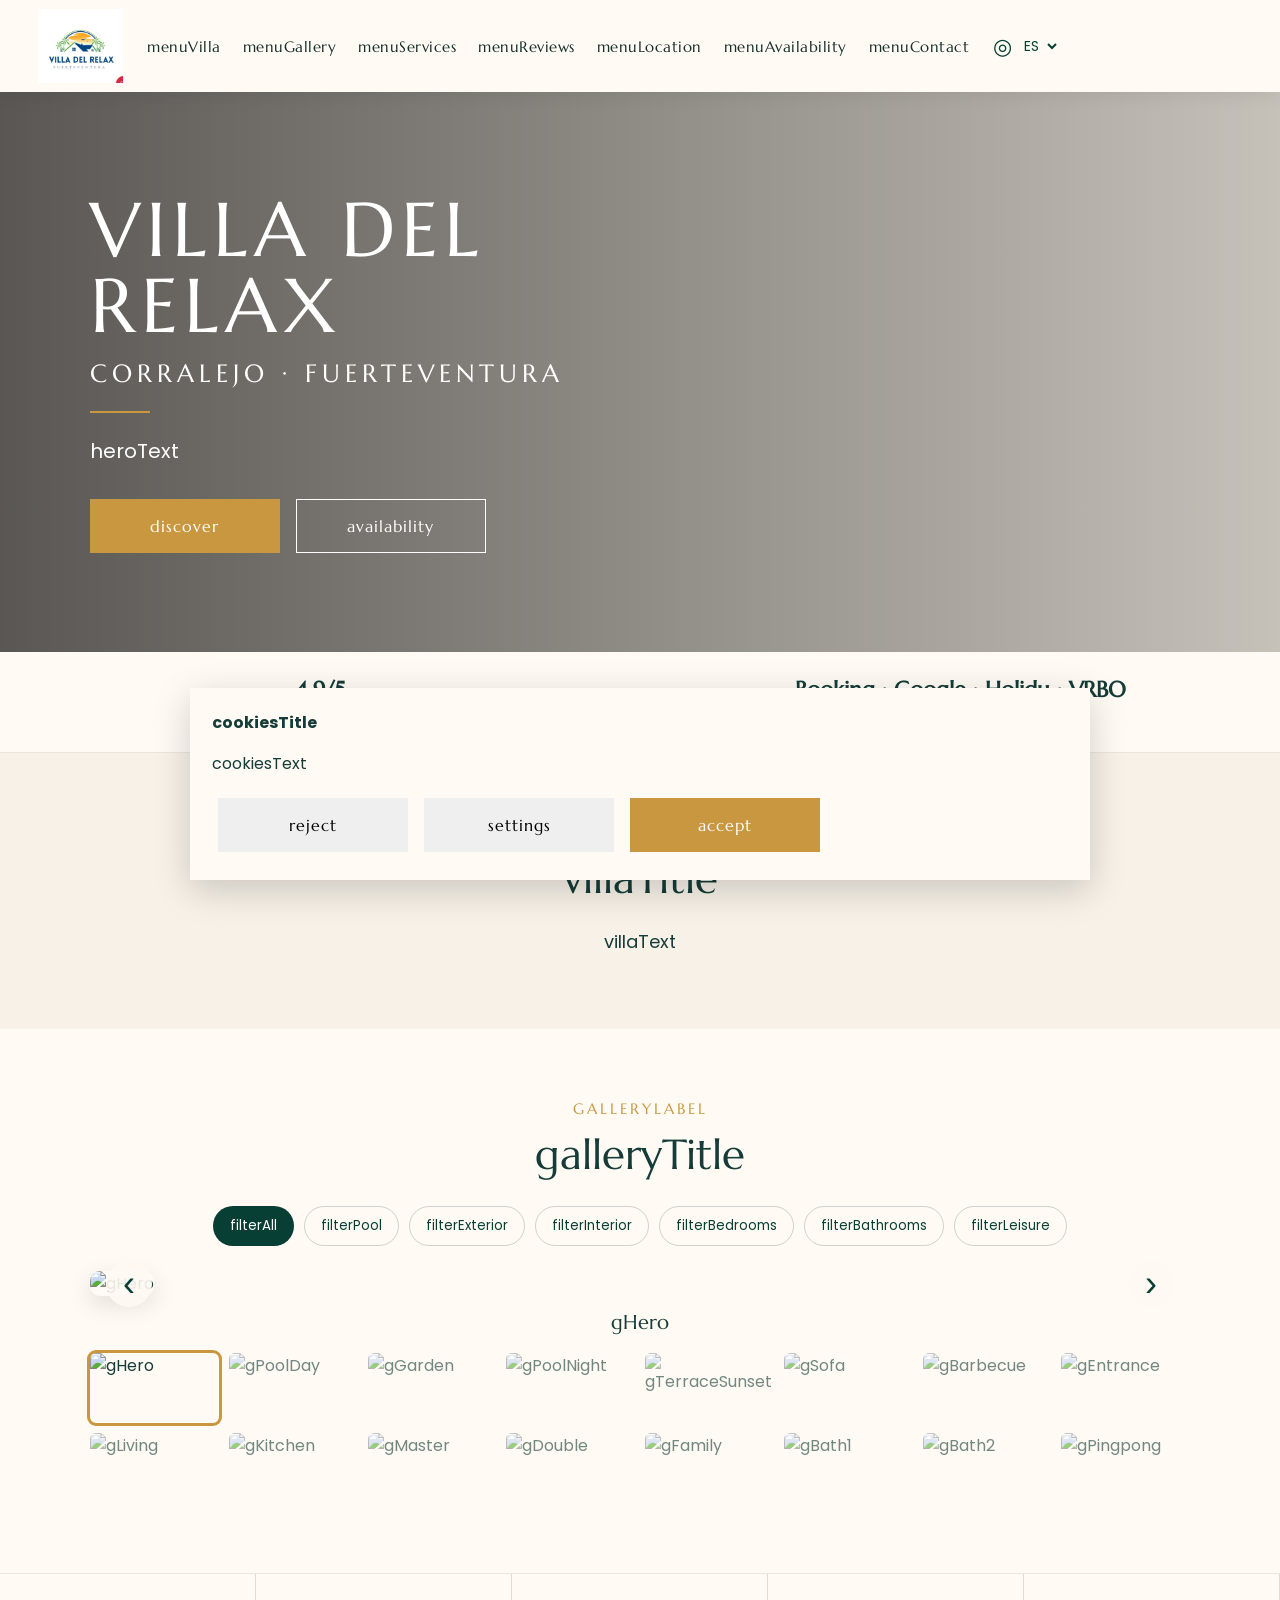
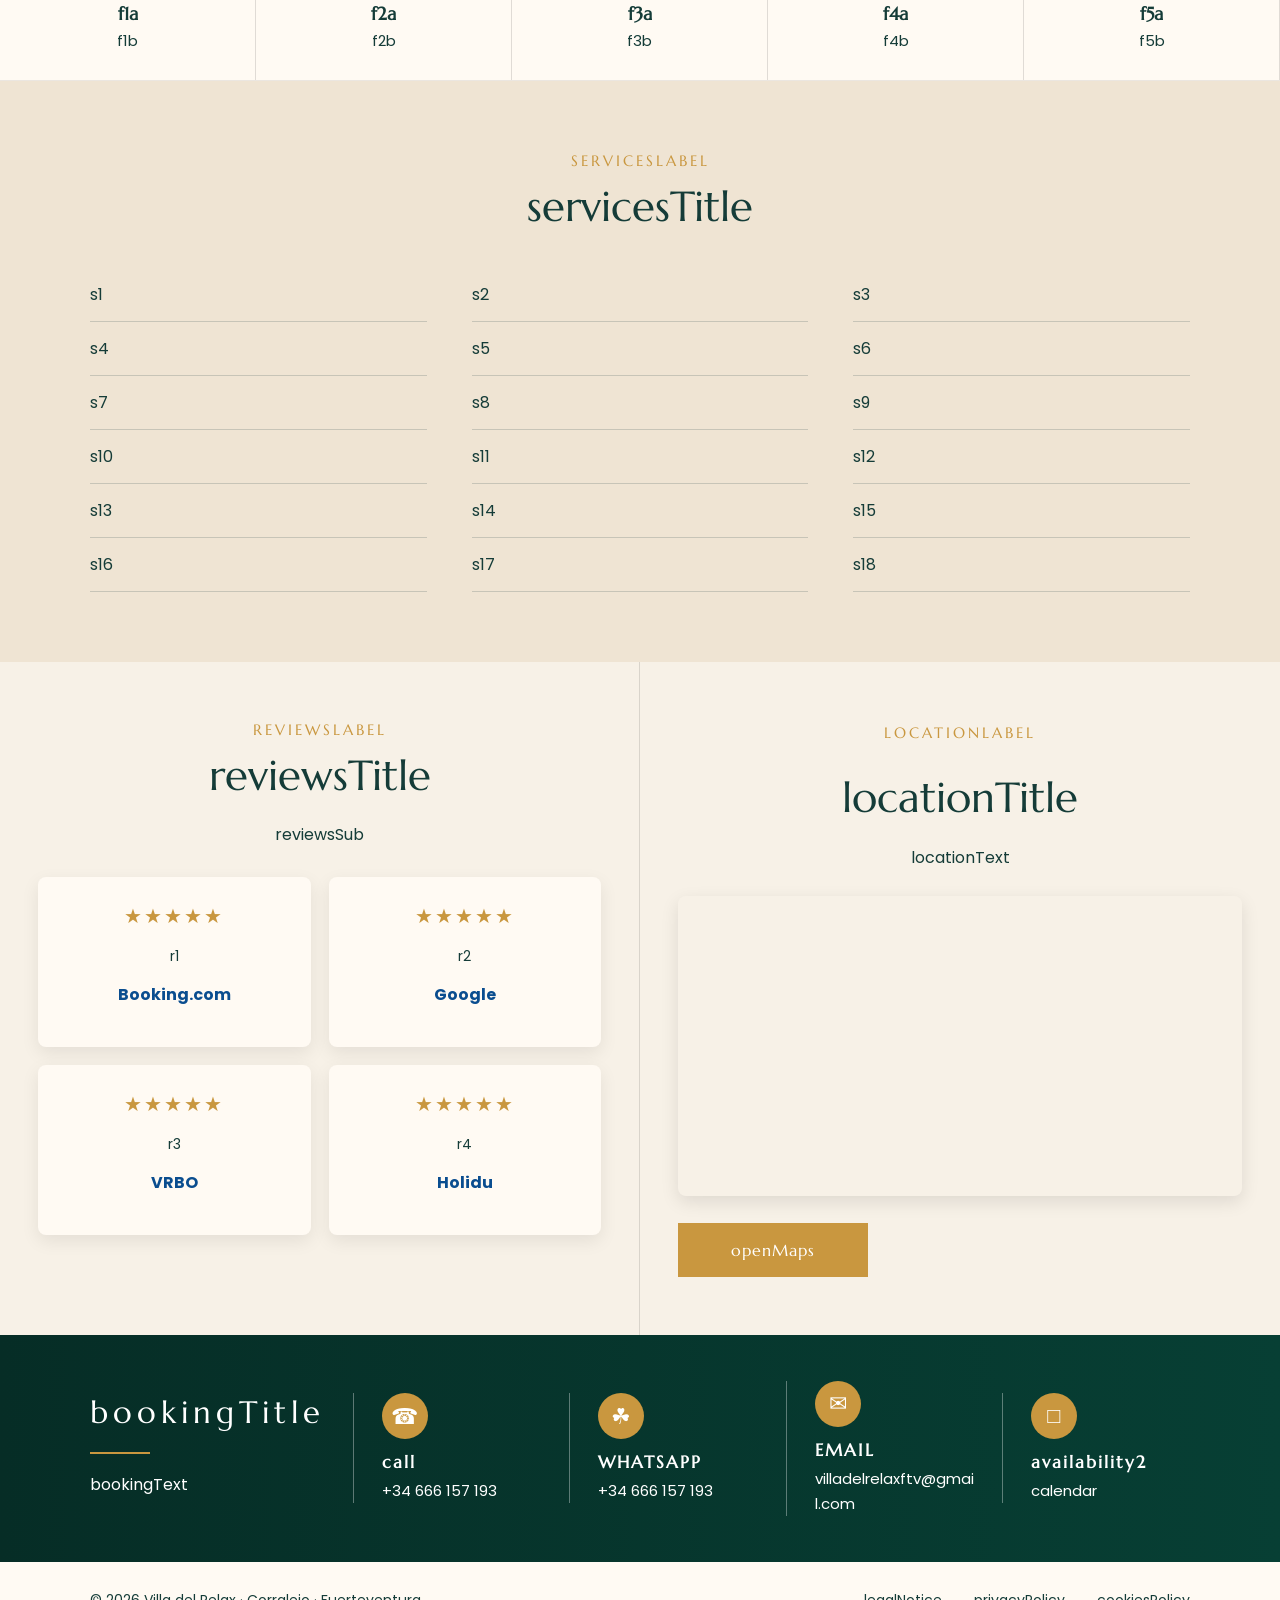
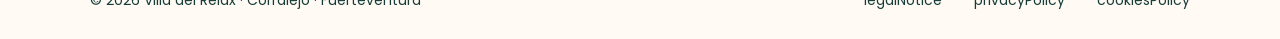
==== index.html @ 4c036d60 "Update index.html" ====
<!DOCTYPE html>
<html lang="es">
<head>
  <meta charset="UTF-8" />
  <meta name="viewport" content="width=device-width, initial-scale=1.0" />
  <title>Villa del Relax | Corralejo, Fuerteventura</title>
  <meta name="description" content="Villa privada con piscina climatizada en Corralejo, Fuerteventura. Hasta 10 personas, jardín privado, barbacoa y ubicación tranquila cerca de las Dunas." />

  <link rel="preconnect" href="https://fonts.googleapis.com">
  <link rel="preconnect" href="https://fonts.gstatic.com" crossorigin>
  <link href="https://fonts.googleapis.com/css2?family=Marcellus&family=Poppins:wght@300;400;500;600&display=swap" rel="stylesheet">

  <link rel="icon" href="logo.png">
  <link rel="stylesheet" href="style.css">
</head>

<body>

<header class="header" id="header">
  <div class="logo-box">
    <img src="logo.png" alt="Villa del Relax" class="logo">
  </div>

  <button class="mobile-toggle" type="button" onclick="toggleMobileMenu()" aria-label="Abrir menú">☰</button>

  <nav class="nav" id="mainNav">
<a href="#villa" data-i18n="menuVilla">La Villa</a>
<a href="#galeria" data-i18n="menuGallery">Galería</a>
<a href="#servicios" data-i18n="menuServices">Servicios</a>
<a href="#resenas" data-i18n="menuReviews">Reseñas</a>
<a href="#ubicacion" data-i18n="menuLocation">Ubicación</a>
<a href="#disponibilidad" data-i18n="menuAvailability">Disponibilidad</a>
<a href="#contacto" data-i18n="menuContact">Contacto</a>
  </nav>

  <div class="language-box">
    <span class="globe" aria-hidden="true">◎</span>
    <select id="languageSelect" onchange="changeLanguage(this.value)" aria-label="Seleccionar idioma">
      <option value="es">ES</option>
      <option value="ca">CA</option>
      <option value="en">EN</option>
      <option value="de">DE</option>
      <option value="fr">FR</option>
      <option value="it">IT</option>
    </select>
  </div>
</header>

<main>
  <section class="hero">
    <div class="hero-content">
      <h1>VILLA DEL RELAX</h1>
      <h2>CORRALEJO · FUERTEVENTURA</h2>
      <div class="gold-line"></div>
      <p data-i18n="heroText">Tu refugio de calma en Fuerteventura.</p>
      <a href="#villa" class="btn btn-gold" data-i18n="discover">DESCUBRIR LA VILLA</a>
      <button class="btn btn-outline" onclick="openAvailability()" data-i18n="availability">DISPONIBILIDAD</button>
    </div>
  </section>

  <section class="trust-strip">
    <div><strong>4.9/5</strong><span data-i18n="trustRating">Valoración media de huéspedes</span></div>
    <div><strong>Booking · Google · Holidu · VRBO</strong><span data-i18n="trustPlatforms">Reseñas verificadas</span></div>
  </section>

  <section id="villa" class="section intro-section">
    <p class="section-label" data-i18n="villaLabel">La Villa</p>
    <h3 data-i18n="villaTitle">Un espacio para desconectar</h3>
    <p class="intro-text" data-i18n="villaText">
      Villa del Relax es una vivienda vacacional amplia, luminosa y pensada para disfrutar sin prisas. Cuenta con jardín privado, piscina privada climatizada, zonas exteriores para compartir y todo lo necesario para una estancia cómoda en Corralejo.
    </p>
  </section>

  <section id="galeria" class="section gallery-section">
    <p class="section-label" data-i18n="galleryLabel">Galería</p>
    <h3 data-i18n="galleryTitle">Descubre la villa</h3>

    <div class="gallery-filters" id="galleryFilters"></div>

    <div class="gallery-viewer">
      <button class="gallery-arrow left" onclick="prevPhoto()" aria-label="Foto anterior">‹</button>
      <img id="mainGalleryImage" src="images/hero.jpg" alt="Villa del Relax" onclick="openLightbox()">
      <button class="gallery-arrow right" onclick="nextPhoto()" aria-label="Foto siguiente">›</button>
    </div>

    <div class="gallery-caption" id="galleryCaption"></div>
    <div class="gallery-thumbs" id="galleryThumbs"></div>
  </section>

  <section class="quick-features">
    <div><strong data-i18n="f1a">Piscina privada</strong><span data-i18n="f1b">climatizada</span></div>
    <div><strong data-i18n="f2a">Hasta 10</strong><span data-i18n="f2b">personas</span></div>
    <div><strong data-i18n="f3a">4 habitaciones</strong><span data-i18n="f3b">amplias</span></div>
    <div><strong data-i18n="f4a">3 baños</strong><span data-i18n="f4b">uno exterior</span></div>
    <div><strong data-i18n="f5a">Cerca de la playa</strong><span data-i18n="f5b">y las Dunas</span></div>
  </section>

  <section id="servicios" class="section services-section">
    <p class="section-label" data-i18n="servicesLabel">Servicios</p>
    <h3 data-i18n="servicesTitle">Todo lo que necesitas</h3>

    <div class="services-grid">
      <div data-i18n="s1">Piscina privada climatizada</div>
      <div data-i18n="s2">Jardín privado</div>
      <div data-i18n="s3">4 habitaciones</div>
      <div data-i18n="s4">Capacidad para 10 personas</div>
      <div data-i18n="s5">3 baños, uno exterior junto a la piscina</div>
      <div data-i18n="s6">Cocina totalmente equipada</div>
      <div data-i18n="s7">WiFi</div>
      <div data-i18n="s8">Barbacoa</div>
      <div data-i18n="s9">Toallas y ropa de cama</div>
      <div data-i18n="s10">Toallas de playa</div>
      <div data-i18n="s11">Se admiten mascotas</div>
      <div data-i18n="s12">Cerca de la playa</div>
      <div data-i18n="s13">A 10 minutos de las Dunas</div>
      <div data-i18n="s14">Zona tranquila</div>
      <div data-i18n="s15">Lavadora</div>
      <div data-i18n="s16">Smart TV</div>
      <div data-i18n="s17">Ping-pong</div>
      <div data-i18n="s18">Zona exterior de descanso</div>
    </div>
  </section>

  <section class="split-section">
    <div id="resenas" class="reviews-section">
      <p class="section-label" data-i18n="reviewsLabel">Reseñas</p>
      <h3 data-i18n="reviewsTitle">Lo que dicen nuestros huéspedes</h3>
      <p class="subtext" data-i18n="reviewsSub">Aquí añadiremos tus reseñas reales.</p>

      <div class="review-cards">
        <article class="review-card"><div class="stars">★★★★★</div><p data-i18n="r1">“Pendiente de reseña real.”</p><strong>Booking.com</strong></article>
        <article class="review-card"><div class="stars">★★★★★</div><p data-i18n="r2">“Pendiente de reseña real.”</p><strong>Google</strong></article>
        <article class="review-card"><div class="stars">★★★★★</div><p data-i18n="r3">“Pendiente de reseña real.”</p><strong>VRBO</strong></article>
        <article class="review-card"><div class="stars">★★★★★</div><p data-i18n="r4">“Pendiente de reseña real.”</p><strong>Holidu</strong></article>
      </div>
    </div>

    <div id="ubicacion" class="location-section">
      <p class="section-label" data-i18n="locationLabel">Ubicación</p>
      <h3 data-i18n="locationTitle">Corralejo, Fuerteventura</h3>
      <p data-i18n="locationText">
        Villa del Relax se encuentra en una zona tranquila de Corralejo, a pocos minutos de playas, restaurantes, supermercados y del Parque Natural de las Dunas.
      </p>

      <div class="map-box">
        <iframe src="https://www.google.com/maps?q=Corralejo%20Fuerteventura%20Villa%20del%20Relax&output=embed" loading="lazy"></iframe>
      </div>

      <a class="btn btn-gold map-btn" target="_blank" href="https://maps.app.goo.gl/pQ2RsCDxVPcY7Pj37" data-i18n="openMaps">ABRIR EN GOOGLE MAPS</a>
    </div>
  </section>

  <section id="contacto" class="contact-section">
    <div class="contact-title">
      <h3 data-i18n="bookingTitle">RESERVA TU ESTANCIA</h3>
      <div class="gold-line"></div>
      <p data-i18n="bookingText">Contacta con nosotros directamente.</p>
    </div>

    <div class="contact-item">
      <a class="contact-icon" href="tel:+34666157193" aria-label="Llamar">☎</a>
      <strong data-i18n="call">LLAMAR</strong>
      <span>+34 666 157 193</span>
    </div>

    <div class="contact-item">
      <a class="contact-icon" href="https://wa.me/34666157193" target="_blank" rel="noopener" aria-label="WhatsApp">☘</a>
      <strong>WHATSAPP</strong>
      <span>+34 666 157 193</span>
    </div>

    <div class="contact-item">
      <a class="contact-icon" href="mailto:villadelrelaxftv@gmail.com" aria-label="Email">✉</a>
      <strong>EMAIL</strong>
      <span>villadelrelaxftv@gmail.com</span>
    </div>

    <div class="contact-item">
      <button class="contact-icon" onclick="openAvailability()" aria-label="Disponibilidad">□</button>
      <strong data-i18n="availability2">DISPONIBILIDAD</strong>
      <span data-i18n="calendar">Consultar calendario</span>
    </div>
  </section>
</main>

<footer class="footer">
  <div>© 2026 Villa del Relax · Corralejo · Fuerteventura</div>
  <div>
    <a href="aviso-legal.html" data-i18n="legalNotice">Aviso legal</a>
    <a href="privacidad.html" data-i18n="privacyPolicy">Política de privacidad</a>
    <a href="cookies.html" data-i18n="cookiesPolicy">Política de cookies</a>
  </div>
</footer>

<div id="lightbox" class="lightbox">
  <button class="lightbox-close" onclick="closeLightbox()">×</button>
  <button class="lightbox-arrow left" onclick="prevPhoto()">‹</button>
  <img id="lightboxImage" src="images/hero.jpg" alt="Villa del Relax">
  <button class="lightbox-arrow right" onclick="nextPhoto()">›</button>
  <div class="lightbox-counter" id="lightboxCounter"></div>
</div>

<div id="availabilityPopup" class="popup">
  <div class="popup-box">
    <h3 data-i18n="popupTitle">Consultar disponibilidad</h3>
    <p data-i18n="popupText">Serás redirigido al calendario oficial de reservas gestionado por Holidu.</p>
    <button class="btn" onclick="closeAvailability()" data-i18n="cancel">Cancelar</button>
    <button class="btn btn-gold" onclick="goToHolidu()" data-i18n="continue">Continuar</button>
  </div>
</div>

<div id="cookiesBanner" class="cookies">
  <strong data-i18n="cookiesTitle">Cookies</strong>
  <p data-i18n="cookiesText">Utilizamos cookies técnicas necesarias y, con tu consentimiento, cookies analíticas para mejorar la experiencia.</p>
  <button class="btn" onclick="rejectCookies()" data-i18n="reject">Rechazar</button>
  <button class="btn" onclick="configureCookies()" data-i18n="settings">Configurar</button>
  <button class="btn btn-gold" onclick="acceptCookies()" data-i18n="accept">Aceptar todas</button>
</div>

<script src="translations.js"></script>
<script src="script.js"></script>
</body>
</html>
---- style.css ----
:root{
  --verde:#073f34;--verde-oscuro:#062d26;--arena:#f7f1e7;--arena2:#efe4d3;--dorado:#c9973f;--texto:#153c38;--blanco:#fffaf3;
}
*{box-sizing:border-box}
html{scroll-behavior:smooth}
body{margin:0;font-family:Poppins,sans-serif;background:var(--arena);color:var(--texto)}
.header{position:fixed;top:0;width:100%;height:92px;z-index:1000;background:rgba(255,250,243,.97);display:grid;grid-template-columns:auto auto 1fr auto;align-items:center;gap:24px;padding:0 38px;box-shadow:0 2px 18px rgba(0,0,0,.08)}
.logo{height:74px;display:block}
.mobile-toggle{display:none;background:none;border:none;color:var(--verde);font-size:30px;cursor:pointer}
.nav{display:flex;justify-content:center;align-items:center;gap:22px}
.nav a,.nav button{background:none;border:none;color:#162f2c;text-decoration:none;font-family:Marcellus,serif;font-size:15px;letter-spacing:.5px;cursor:pointer;white-space:nowrap}
.language-box{display:flex;align-items:center;gap:8px}.globe{color:var(--verde);font-size:22px}
select{border:none;background:transparent;font-family:Poppins,sans-serif;font-size:14px;color:var(--verde);cursor:pointer}
.hero{min-height:560px;margin-top:92px;background:linear-gradient(90deg,rgba(0,0,0,.64),rgba(0,0,0,.20)),url("images/hero.jpg") center/cover no-repeat;display:flex;align-items:center;padding:85px 7%;color:white;animation:heroMove 20s ease-in-out infinite alternate}
@keyframes heroMove{from{background-size:100%}to{background-size:106%}}
.hero-content{max-width:650px}.hero h1{font-family:Marcellus,serif;font-size:76px;line-height:1;letter-spacing:6px;margin:0 0 14px;font-weight:400}.hero h2{font-family:Marcellus,serif;letter-spacing:5px;font-size:25px;margin:0 0 22px;font-weight:400}
.gold-line{width:60px;height:2px;background:var(--dorado);margin:18px 0}.hero p{font-size:20px;line-height:1.8;max-width:430px}
.btn{display:inline-flex;align-items:center;justify-content:center;min-width:190px;min-height:54px;padding:14px 30px;margin:10px 12px 0 0;text-decoration:none;border:none;cursor:pointer;font-family:Marcellus,serif;letter-spacing:1px;font-size:16px}.btn-gold{background:var(--dorado);color:white}.btn-outline{background:transparent;color:white;border:1px solid white}
.trust-strip{display:grid;grid-template-columns:1fr 1fr;background:var(--blanco);border-bottom:1px solid rgba(0,0,0,.08);text-align:center}.trust-strip div{padding:24px}.trust-strip strong{display:block;font-family:Marcellus,serif;font-size:22px}.trust-strip span{font-size:14px}
.section{padding:70px 7%}.section-label{color:var(--dorado);font-family:Marcellus,serif;letter-spacing:3px;font-size:15px;text-transform:uppercase;text-align:center;margin:0}h3{font-family:Marcellus,serif;font-size:42px;font-weight:400;text-align:center;margin:10px 0 20px}.intro-section{background:var(--arena)}.intro-text{max-width:850px;margin:auto;font-size:18px;line-height:1.9;text-align:center}
.gallery-section{background:var(--blanco)}.gallery-filters{display:flex;justify-content:center;gap:10px;flex-wrap:wrap;margin:25px 0}.gallery-filters button{border:1px solid rgba(18,52,59,.2);background:transparent;color:var(--verde);padding:9px 16px;border-radius:30px;cursor:pointer;font-family:Poppins}.gallery-filters button.active{background:var(--verde);color:white}
.gallery-viewer{position:relative;max-width:1100px;margin:25px auto 14px}.gallery-viewer img{width:100%;height:560px;object-fit:cover;border-radius:10px;box-shadow:0 8px 24px rgba(0,0,0,.12);cursor:pointer}.gallery-arrow{position:absolute;top:50%;transform:translateY(-50%);width:46px;height:46px;border-radius:50%;border:none;background:rgba(255,250,243,.9);color:var(--verde);font-size:36px;cursor:pointer;z-index:2}.gallery-arrow.left{left:16px}.gallery-arrow.right{right:16px}
.gallery-caption{text-align:center;font-family:Marcellus,serif;font-size:20px;margin-bottom:18px}.gallery-thumbs{max-width:1100px;margin:auto;display:grid;grid-template-columns:repeat(8,1fr);gap:10px}.gallery-thumbs img{width:100%;height:70px;object-fit:cover;border-radius:6px;cursor:pointer;opacity:.6}.gallery-thumbs img.active{opacity:1;outline:3px solid var(--dorado)}
.quick-features{background:var(--blanco);display:grid;grid-template-columns:repeat(5,1fr);border-top:1px solid rgba(0,0,0,.08);border-bottom:1px solid rgba(0,0,0,.08);padding:0}.quick-features div{padding:28px 20px;text-align:center;border-right:1px solid rgba(0,0,0,.12);font-size:15px}.quick-features strong{display:block;font-family:Marcellus,serif;font-size:18px;margin-bottom:4px}
.services-section{background:var(--arena2)}.services-grid{max-width:1100px;margin:35px auto 0;display:grid;grid-template-columns:repeat(3,1fr);gap:0 45px}.services-grid div{padding:14px 0;border-bottom:1px solid rgba(18,52,59,.18)}
.split-section{display:grid;grid-template-columns:1fr 1fr;background:var(--arena)}.reviews-section,.location-section{padding:58px 6%}.reviews-section{border-right:1px solid rgba(0,0,0,.12)}.subtext{text-align:center;margin:0 0 30px}.review-cards{display:grid;grid-template-columns:repeat(2,1fr);gap:18px}.review-card{background:var(--blanco);padding:24px 20px;min-height:170px;text-align:center;box-shadow:0 6px 18px rgba(0,0,0,.08);border-radius:8px}.stars{color:var(--dorado);font-size:20px;letter-spacing:2px;margin-bottom:12px}.review-card p{font-size:14px;line-height:1.6}.review-card strong{color:#0a4d8f}
.location-section p{line-height:1.7;max-width:520px;margin:0 auto 25px;text-align:center}.map-box iframe{width:100%;height:300px;border:0;border-radius:8px;box-shadow:0 6px 18px rgba(0,0,0,.1)}.map-btn{margin-top:20px}
.contact-section{background:linear-gradient(90deg,var(--verde-oscuro),var(--verde));color:white;display:grid;grid-template-columns:1.2fr repeat(4,1fr);gap:28px;padding:46px 7%;align-items:center}.contact-title h3{text-align:left;color:white;font-size:31px;letter-spacing:5px}.contact-item{border-left:1px solid rgba(255,255,255,.35);padding-left:28px}.contact-icon{width:46px;height:46px;border-radius:50%;background:var(--dorado);display:flex;align-items:center;justify-content:center;margin-bottom:12px;color:white;border:none;cursor:pointer;text-decoration:none;font-size:22px}.contact-item span{color:white;font-family:Poppins,sans-serif;font-size:15px;word-break:break-word}.contact-item strong{display:block;font-family:Marcellus,serif;letter-spacing:2px;font-size:17px;margin-bottom:5px}
.footer{background:var(--blanco);padding:28px 7%;display:flex;justify-content:space-between;gap:20px;font-size:14px}.footer a{color:var(--texto);text-decoration:none;margin-left:28px}
.popup{display:none;position:fixed;inset:0;background:rgba(0,0,0,.65);z-index:3000;align-items:center;justify-content:center}.popup-box{background:var(--blanco);color:var(--texto);max-width:460px;margin:20px;padding:38px;text-align:center}
.cookies{display:none;position:fixed;left:20px;right:20px;bottom:20px;max-width:900px;margin:auto;background:var(--blanco);color:var(--texto);padding:22px;z-index:4000;box-shadow:0 10px 35px rgba(0,0,0,.18)}.cookies button{margin:6px}
.lightbox{display:none;position:fixed;inset:0;background:rgba(0,0,0,.92);z-index:5000;align-items:center;justify-content:center}.lightbox img{max-width:90vw;max-height:82vh;object-fit:contain}.lightbox-close,.lightbox-arrow{position:absolute;border:none;background:rgba(255,255,255,.14);color:white;cursor:pointer}.lightbox-close{top:20px;right:24px;font-size:42px;background:transparent}.lightbox-arrow{top:50%;transform:translateY(-50%);width:52px;height:52px;border-radius:50%;font-size:40px}.lightbox-arrow.left{left:28px}.lightbox-arrow.right{right:28px}.lightbox-counter{position:absolute;bottom:24px;color:white;font-family:Poppins}
@media(max-width:1100px){.nav{gap:14px}.nav a,.nav button{font-size:14px}.logo{height:62px}}
@media(max-width:950px){.header{grid-template-columns:auto 1fr auto;padding:0 18px}.mobile-toggle{display:block}.nav{display:none;position:absolute;top:92px;left:0;right:0;background:var(--blanco);box-shadow:0 15px 28px rgba(0,0,0,.12);padding:18px;flex-direction:column;align-items:flex-start}.nav.open{display:flex}.logo{height:58px}.hero h1{font-size:54px}.quick-features{grid-template-columns:1fr 1fr}.split-section{grid-template-columns:1fr}.review-cards{grid-template-columns:1fr}.contact-section{grid-template-columns:1fr}.contact-item{border-left:none;padding-left:0}.footer{flex-direction:column;text-align:center}.services-grid{grid-template-columns:repeat(2,1fr);gap:0 24px;font-size:14px}.gallery-thumbs{grid-template-columns:repeat(4,1fr)}.trust-strip{grid-template-columns:1fr}}
@media(max-width:600px){.header{height:82px}.nav{top:82px}.hero{margin-top:82px;padding:70px 28px}.hero h1{font-size:44px;letter-spacing:3px}.hero h2{font-size:18px}.gallery-viewer img{height:300px}.gallery-thumbs{grid-template-columns:repeat(3,1fr)}.gallery-thumbs img{height:64px}.quick-features{grid-template-columns:1fr}.services-grid{grid-template-columns:repeat(2,1fr);gap:0 18px;font-size:13px}.services-grid div{padding:11px 0}.contact-title h3{font-size:26px}.footer a{display:block;margin:10px 0 0}}
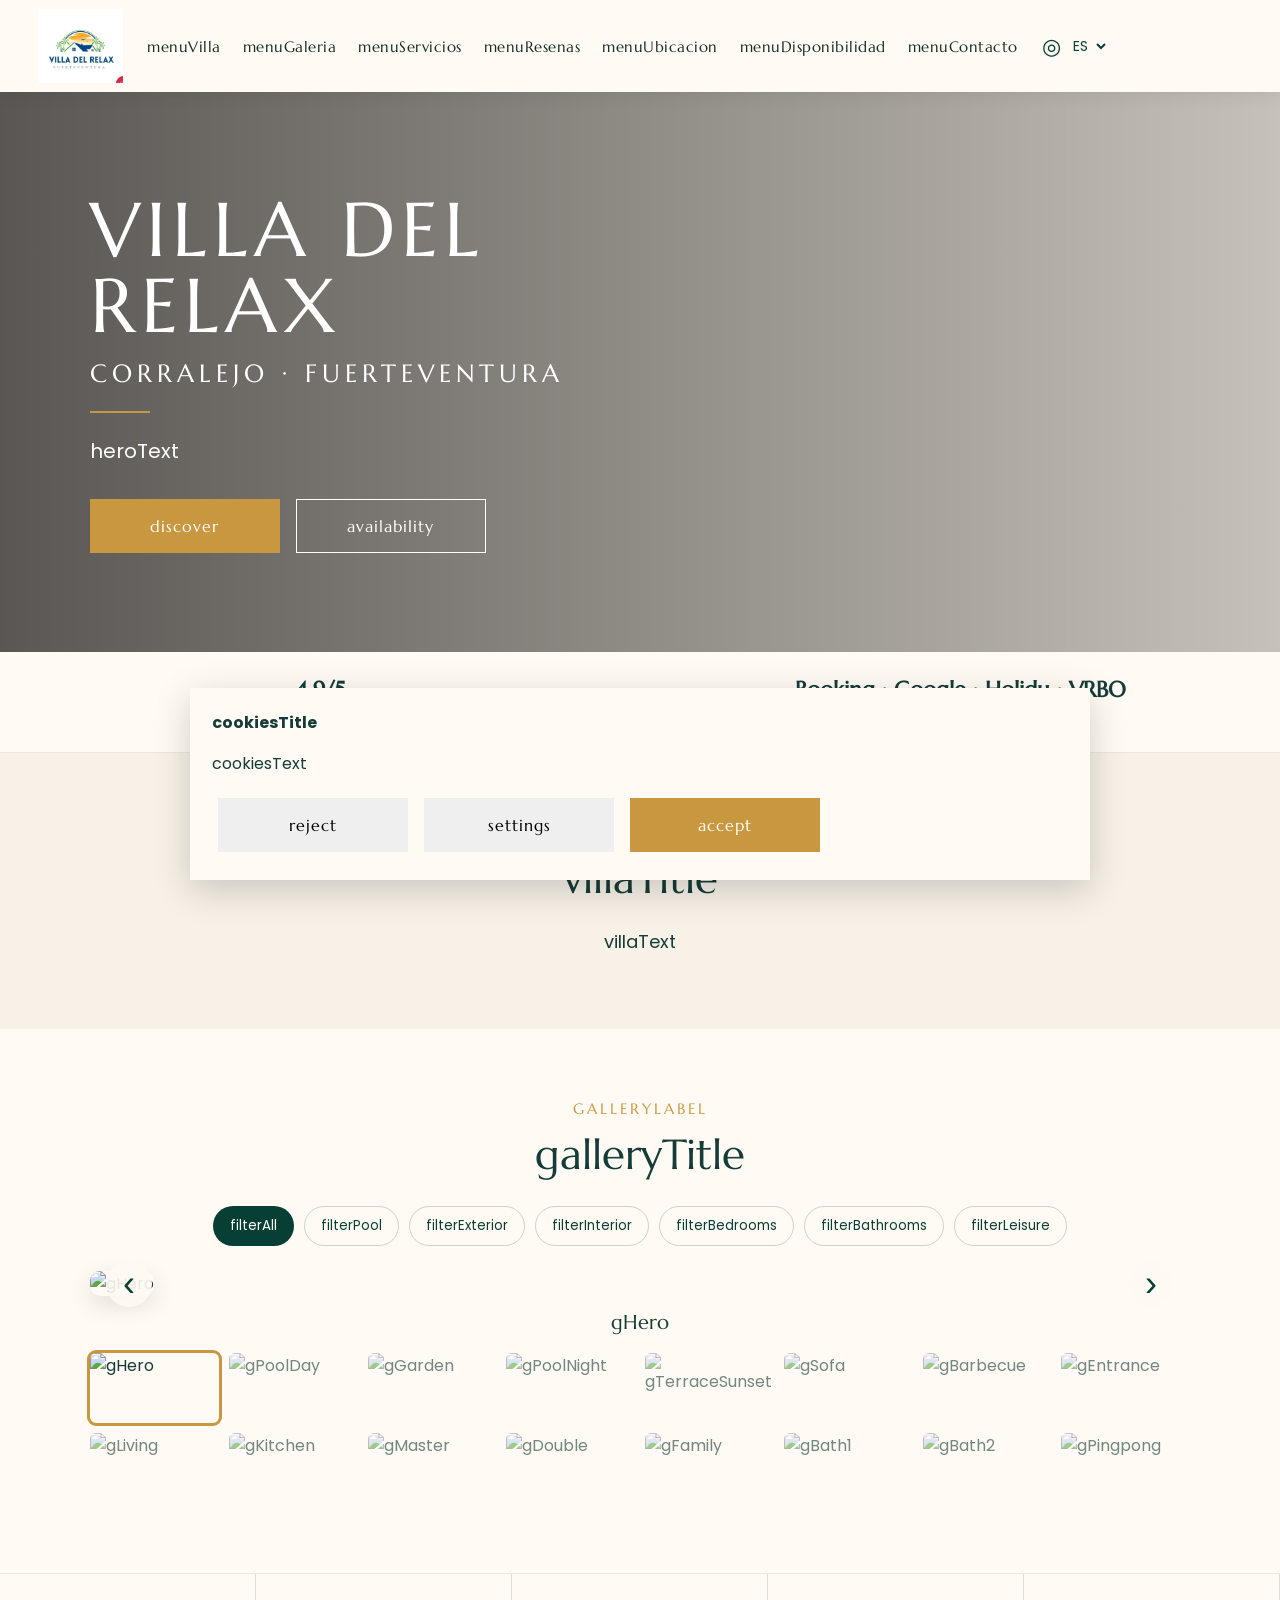
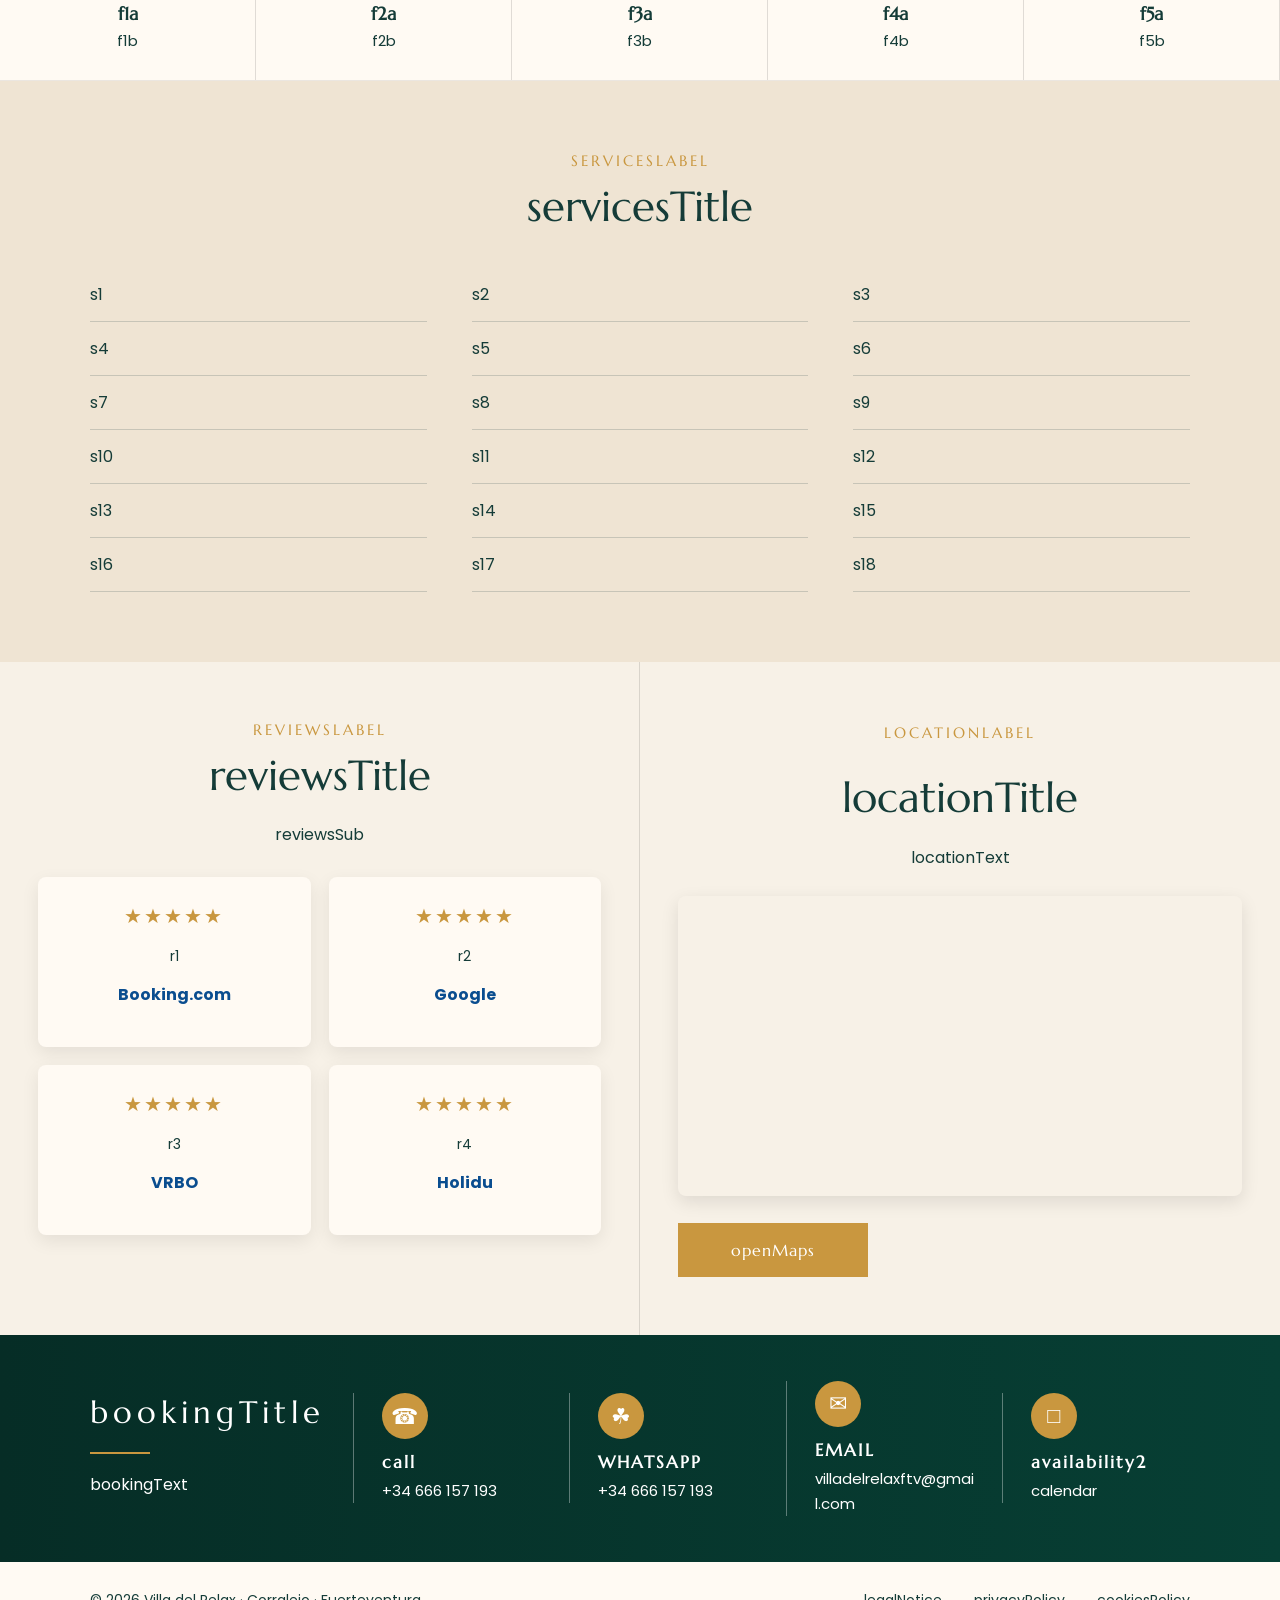
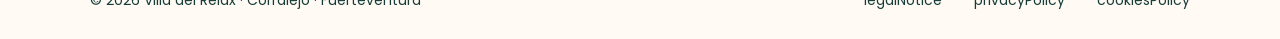
==== commit 00721332: "Update index.html" ====
--- a/index.html
+++ b/index.html
@@ -24,14 +24,14 @@
   <button class="mobile-toggle" type="button" onclick="toggleMobileMenu()" aria-label="Abrir menú">☰</button>
 
   <nav class="nav" id="mainNav">
-<a href="#villa" data-i18n="menuVilla">La Villa</a>
-<a href="#galeria" data-i18n="menuGallery">Galería</a>
-<a href="#servicios" data-i18n="menuServices">Servicios</a>
-<a href="#resenas" data-i18n="menuReviews">Reseñas</a>
-<a href="#ubicacion" data-i18n="menuLocation">Ubicación</a>
-<a href="#disponibilidad" data-i18n="menuAvailability">Disponibilidad</a>
-<a href="#contacto" data-i18n="menuContact">Contacto</a>
-  </nav>
+  <a href="#villa" data-i18n="menuVilla">La Villa</a>
+  <a href="#galeria" data-i18n="menuGaleria">Galería</a>
+  <a href="#servicios" data-i18n="menuServicios">Servicios</a>
+  <a href="#resenas" data-i18n="menuResenas">Reseñas</a>
+  <a href="#ubicacion" data-i18n="menuUbicacion">Ubicación</a>
+  <a href="#disponibilidad" data-i18n="menuDisponibilidad">Disponibilidad</a>
+  <a href="#contacto" data-i18n="menuContacto">Contacto</a>
+</nav>
 
   <div class="language-box">
     <span class="globe" aria-hidden="true">◎</span>
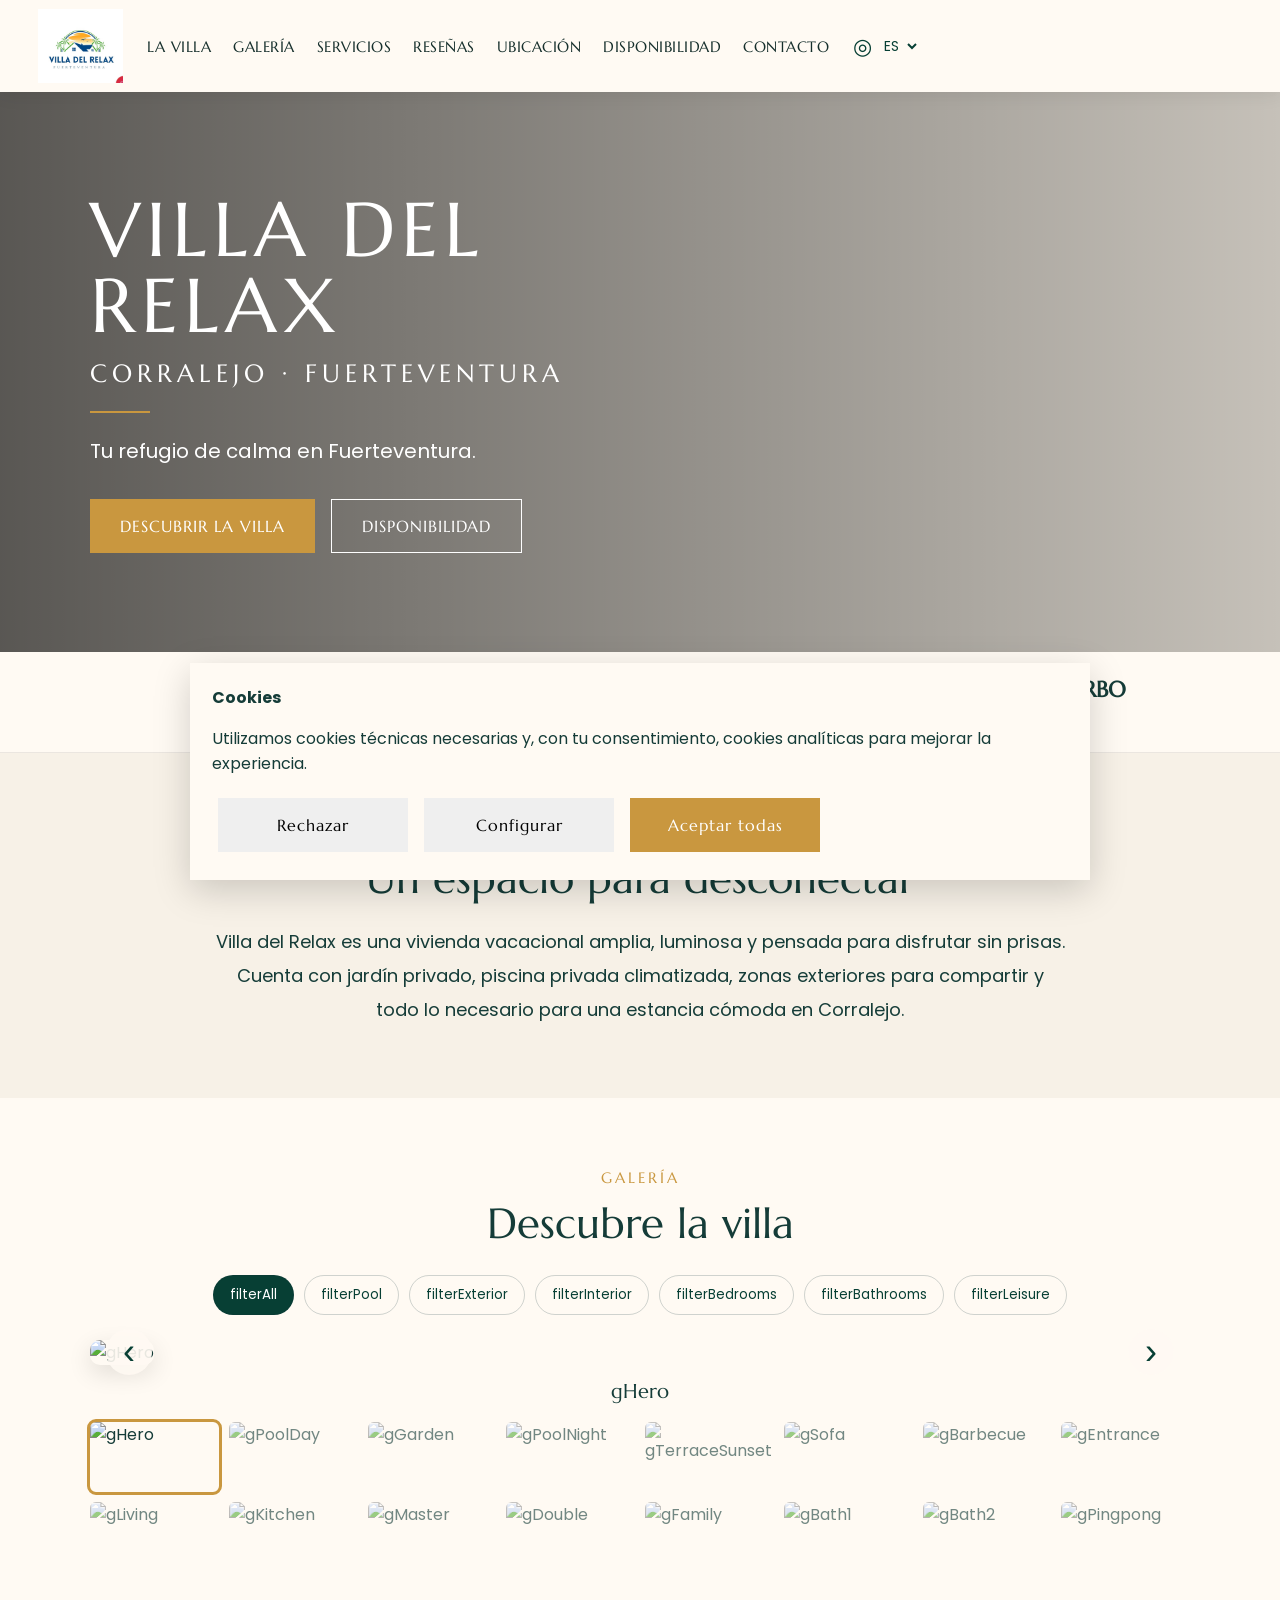
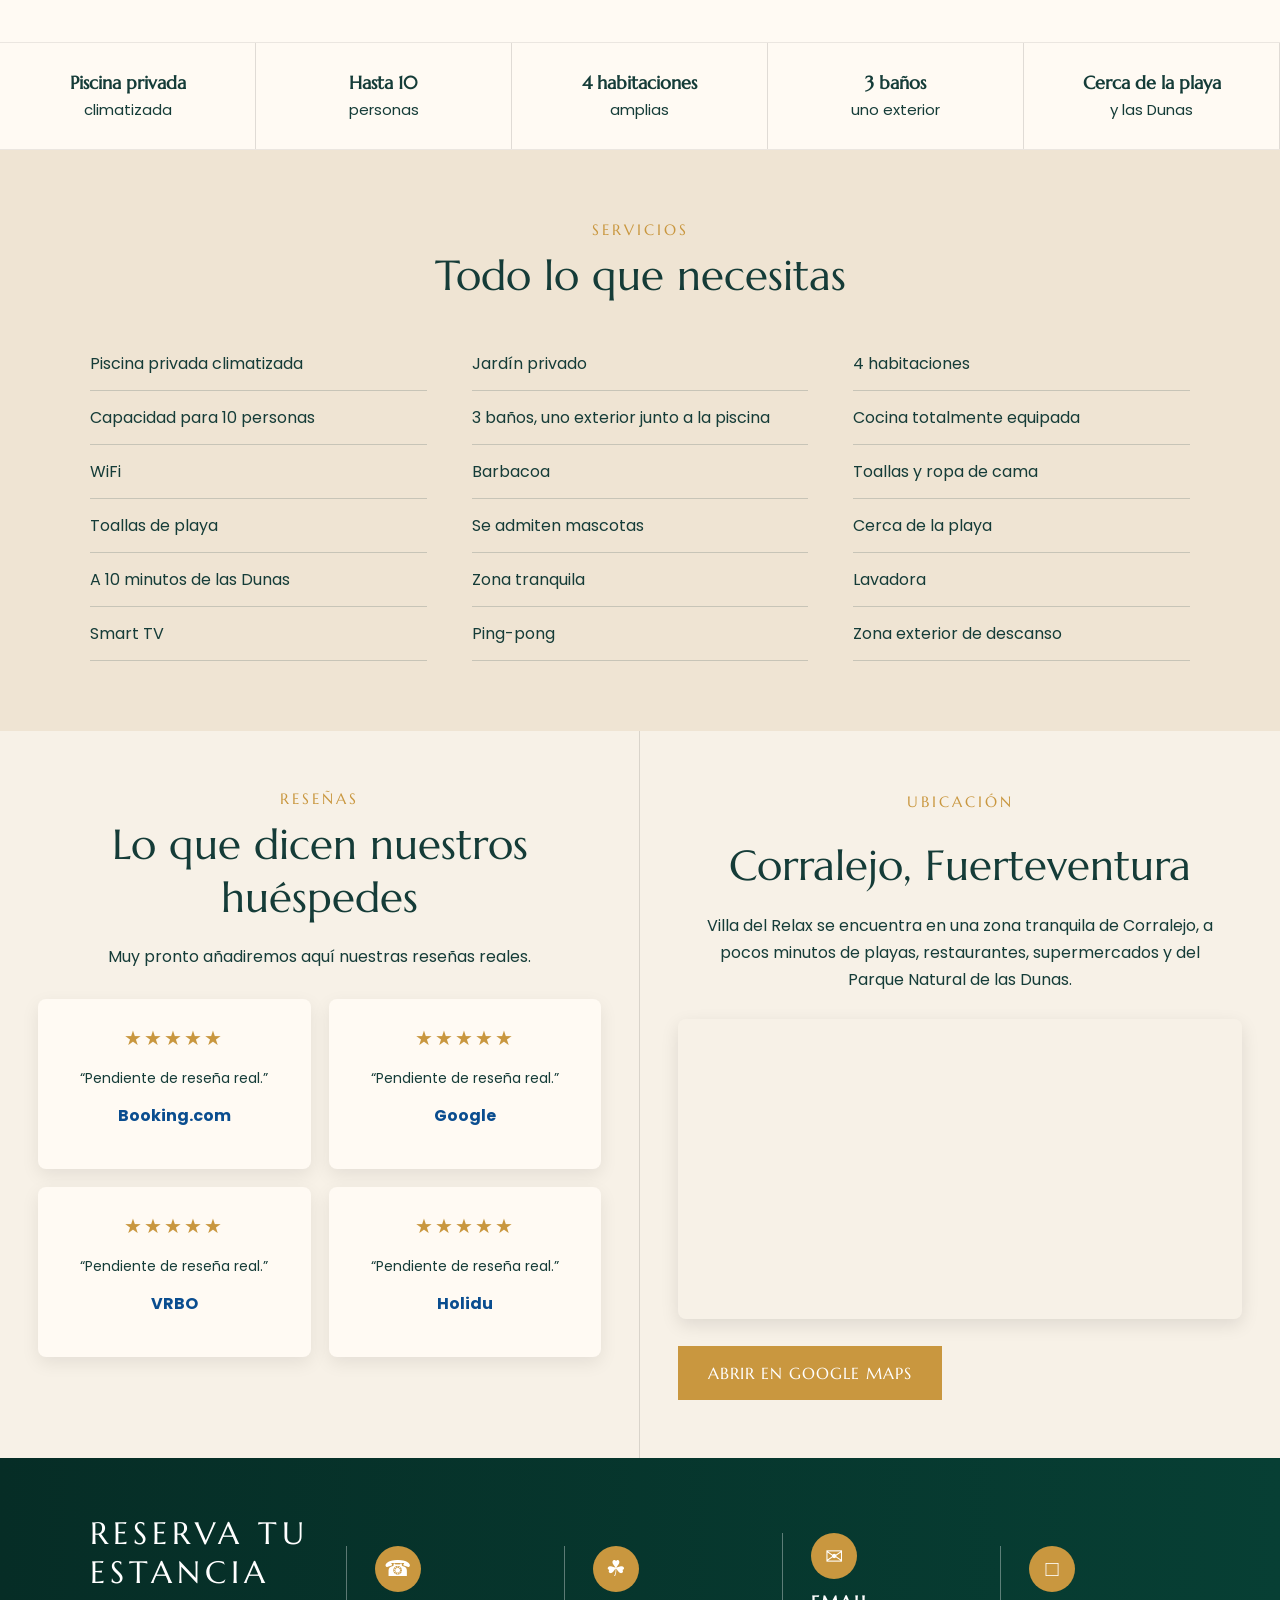
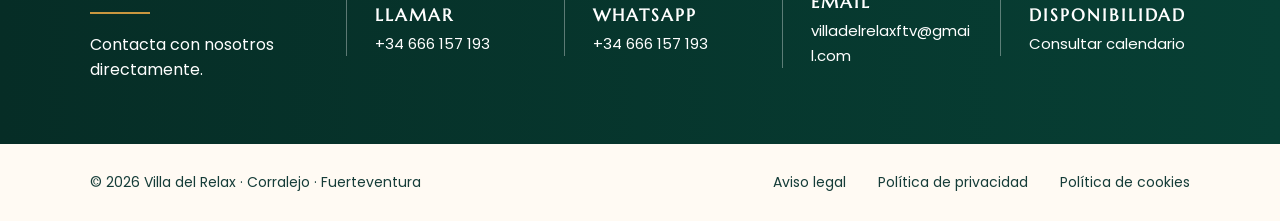
==== commit abfa8026: "Update index.html" ====
--- a/index.html
+++ b/index.html
@@ -217,7 +217,7 @@
   <button class="btn btn-gold" onclick="acceptCookies()" data-i18n="accept">Aceptar todas</button>
 </div>
 
+<script src="script.js"></script>
 <script src="translations.js"></script>
-<script src="script.js"></script>
 </body>
 </html>
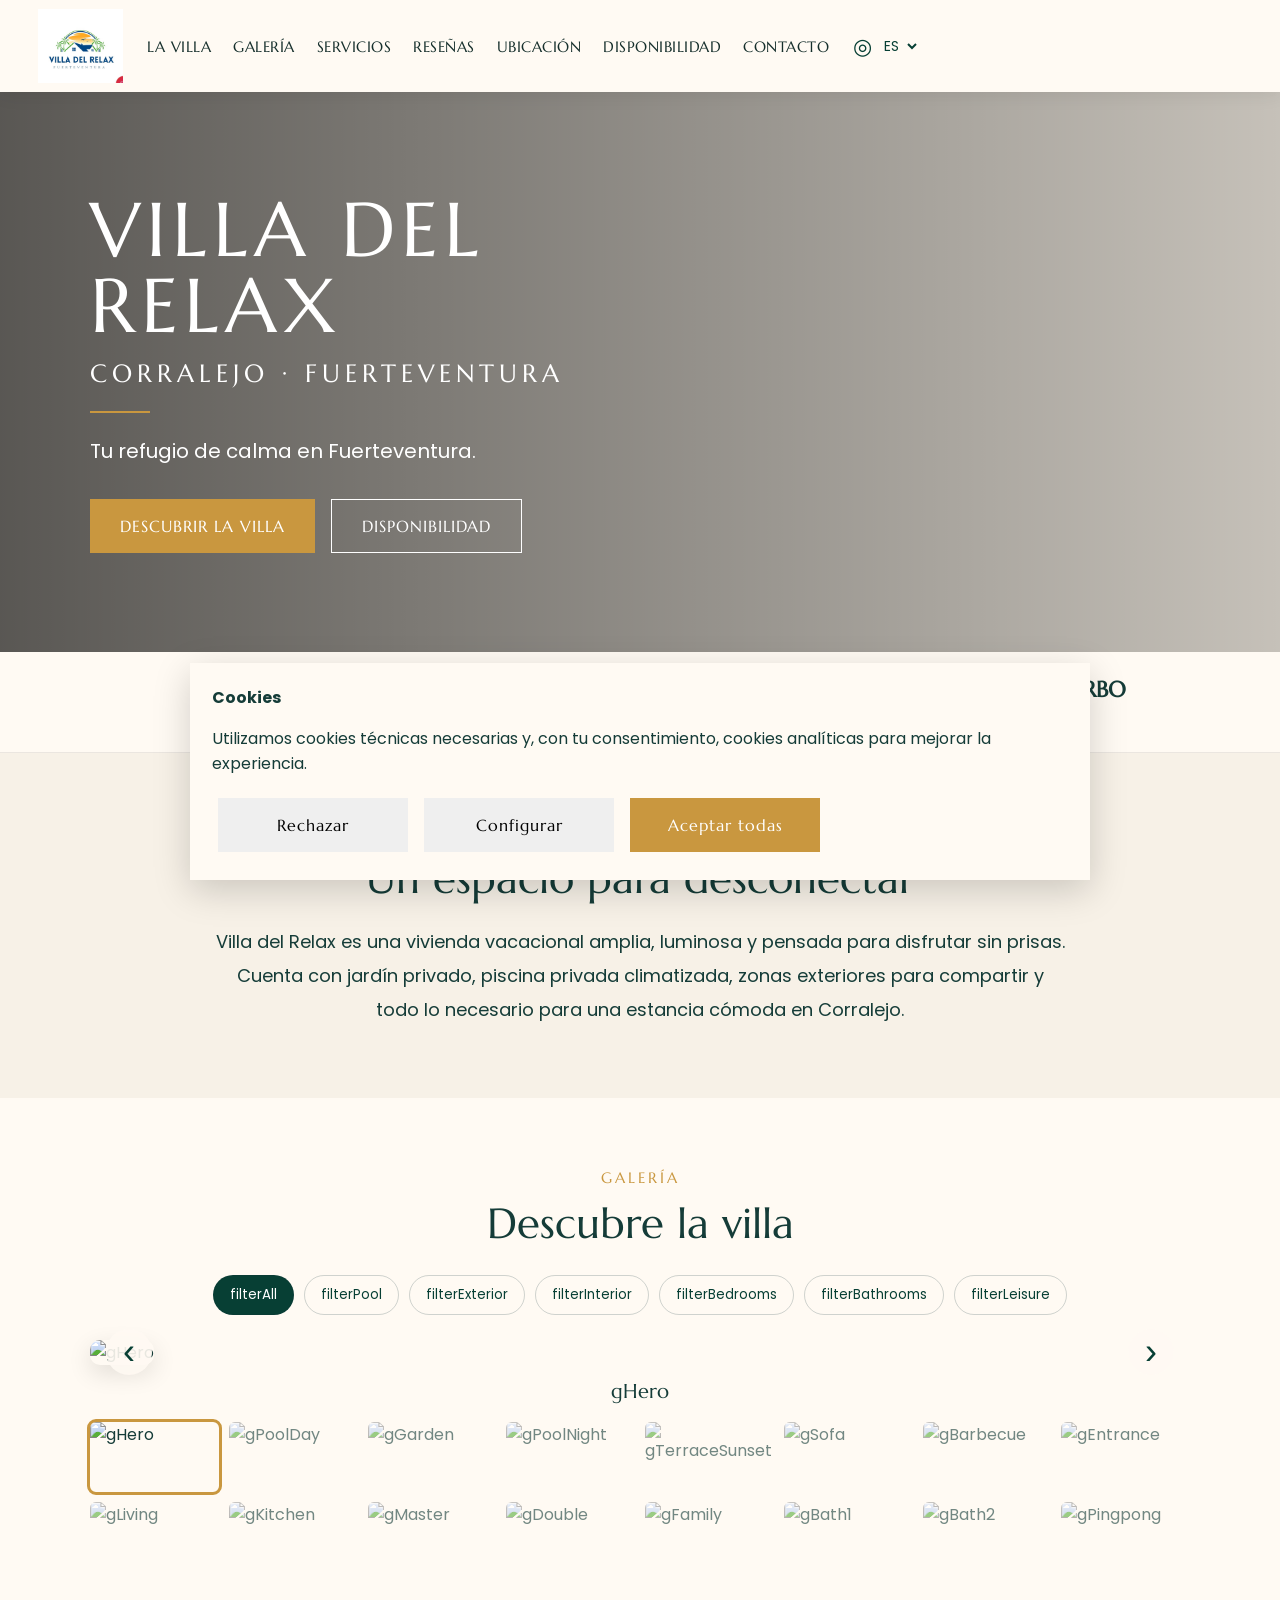
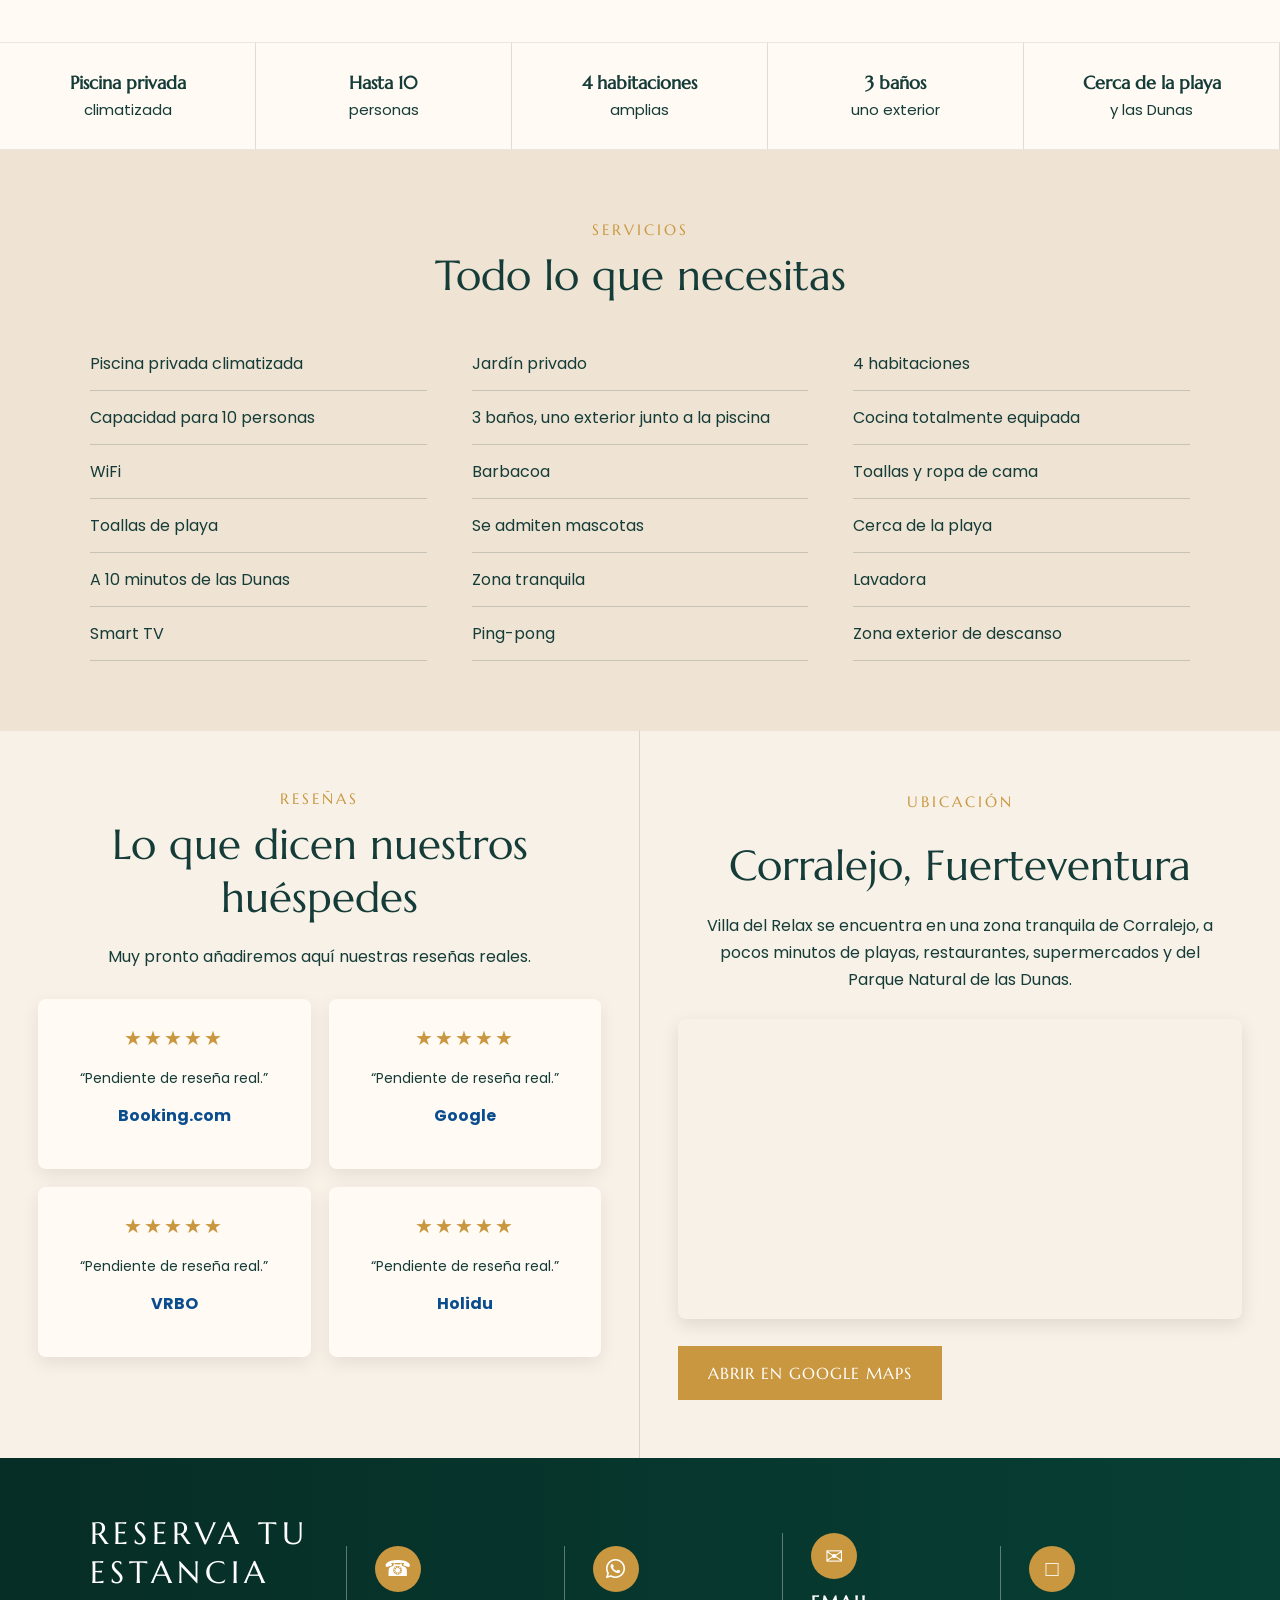
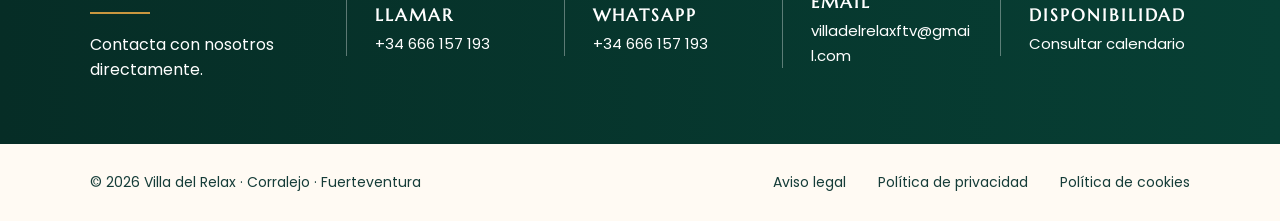
==== commit b2a2f9ce: "Update index.html" ====
--- a/index.html
+++ b/index.html
@@ -9,7 +9,7 @@
   <link rel="preconnect" href="https://fonts.googleapis.com">
   <link rel="preconnect" href="https://fonts.gstatic.com" crossorigin>
   <link href="https://fonts.googleapis.com/css2?family=Marcellus&family=Poppins:wght@300;400;500;600&display=swap" rel="stylesheet">
-
+  <link rel="stylesheet" href="https://cdnjs.cloudflare.com/ajax/libs/font-awesome/6.5.2/css/all.min.css">
   <link rel="icon" href="logo.png">
   <link rel="stylesheet" href="style.css">
 </head>
@@ -164,10 +164,12 @@
     </div>
 
     <div class="contact-item">
-      <a class="contact-icon" href="https://wa.me/34666157193" target="_blank" rel="noopener" aria-label="WhatsApp">☘</a>
-      <strong>WHATSAPP</strong>
-      <span>+34 666 157 193</span>
-    </div>
+  <a class="contact-icon" href="https://wa.me/34666157193" target="_blank" rel="noopener" aria-label="WhatsApp">
+    <i class="fa-brands fa-whatsapp"></i>
+  </a>
+  <strong>WHATSAPP</strong>
+  <span>+34 666 157 193</span>
+</div>
 
     <div class="contact-item">
       <a class="contact-icon" href="mailto:villadelrelaxftv@gmail.com" aria-label="Email">✉</a>
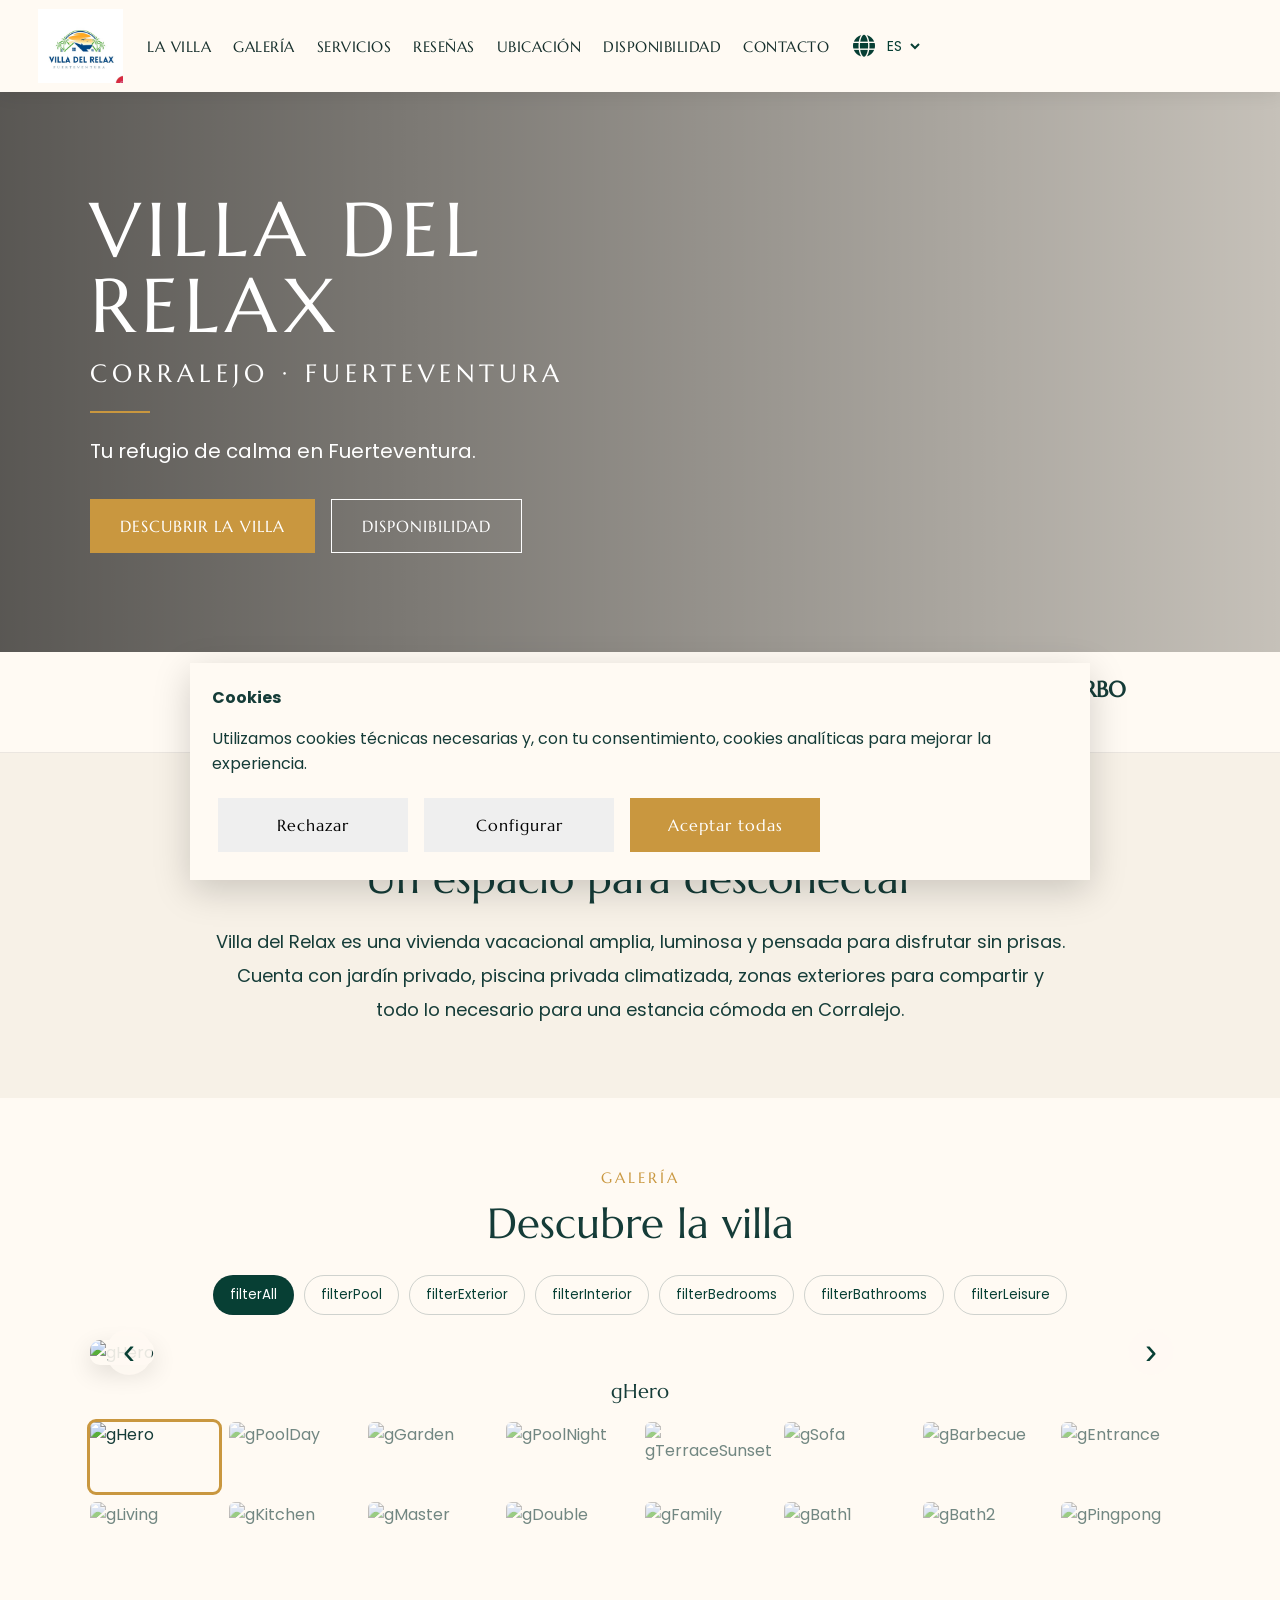
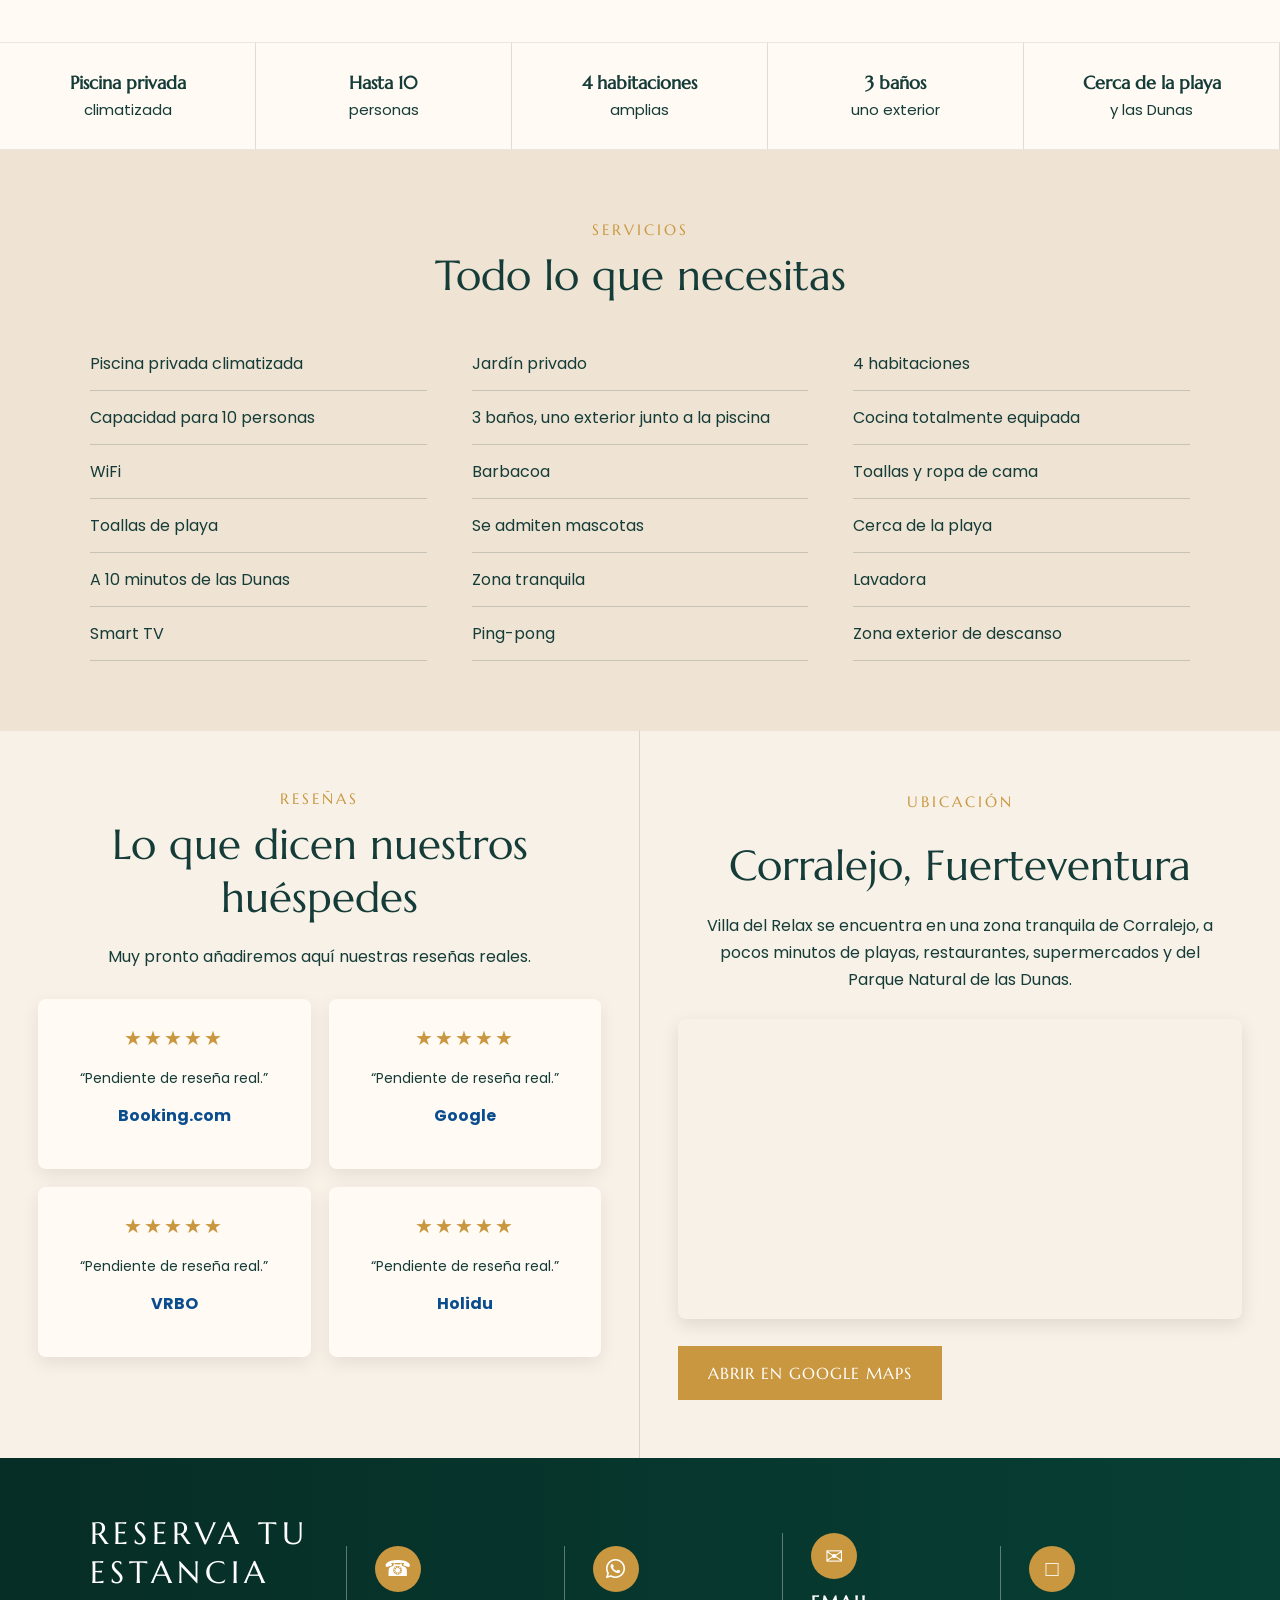
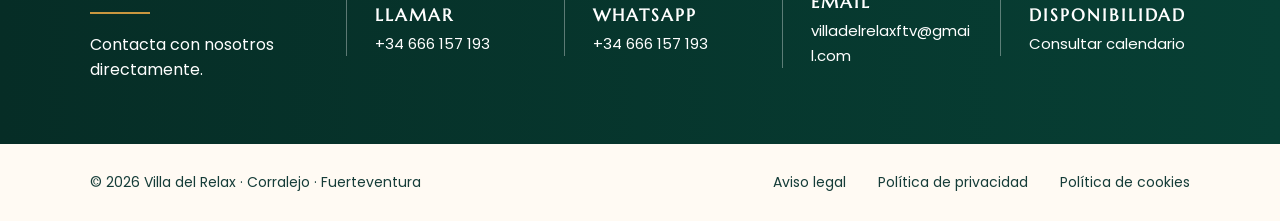
==== commit 5b02ae4e: "Update index.html" ====
--- a/index.html
+++ b/index.html
@@ -34,7 +34,9 @@
 </nav>
 
   <div class="language-box">
-    <span class="globe" aria-hidden="true">◎</span>
+    <span class="globe" aria-hidden="true">
+  <i class="fa-solid fa-globe"></i>
+</span>
     <select id="languageSelect" onchange="changeLanguage(this.value)" aria-label="Seleccionar idioma">
       <option value="es">ES</option>
       <option value="ca">CA</option>
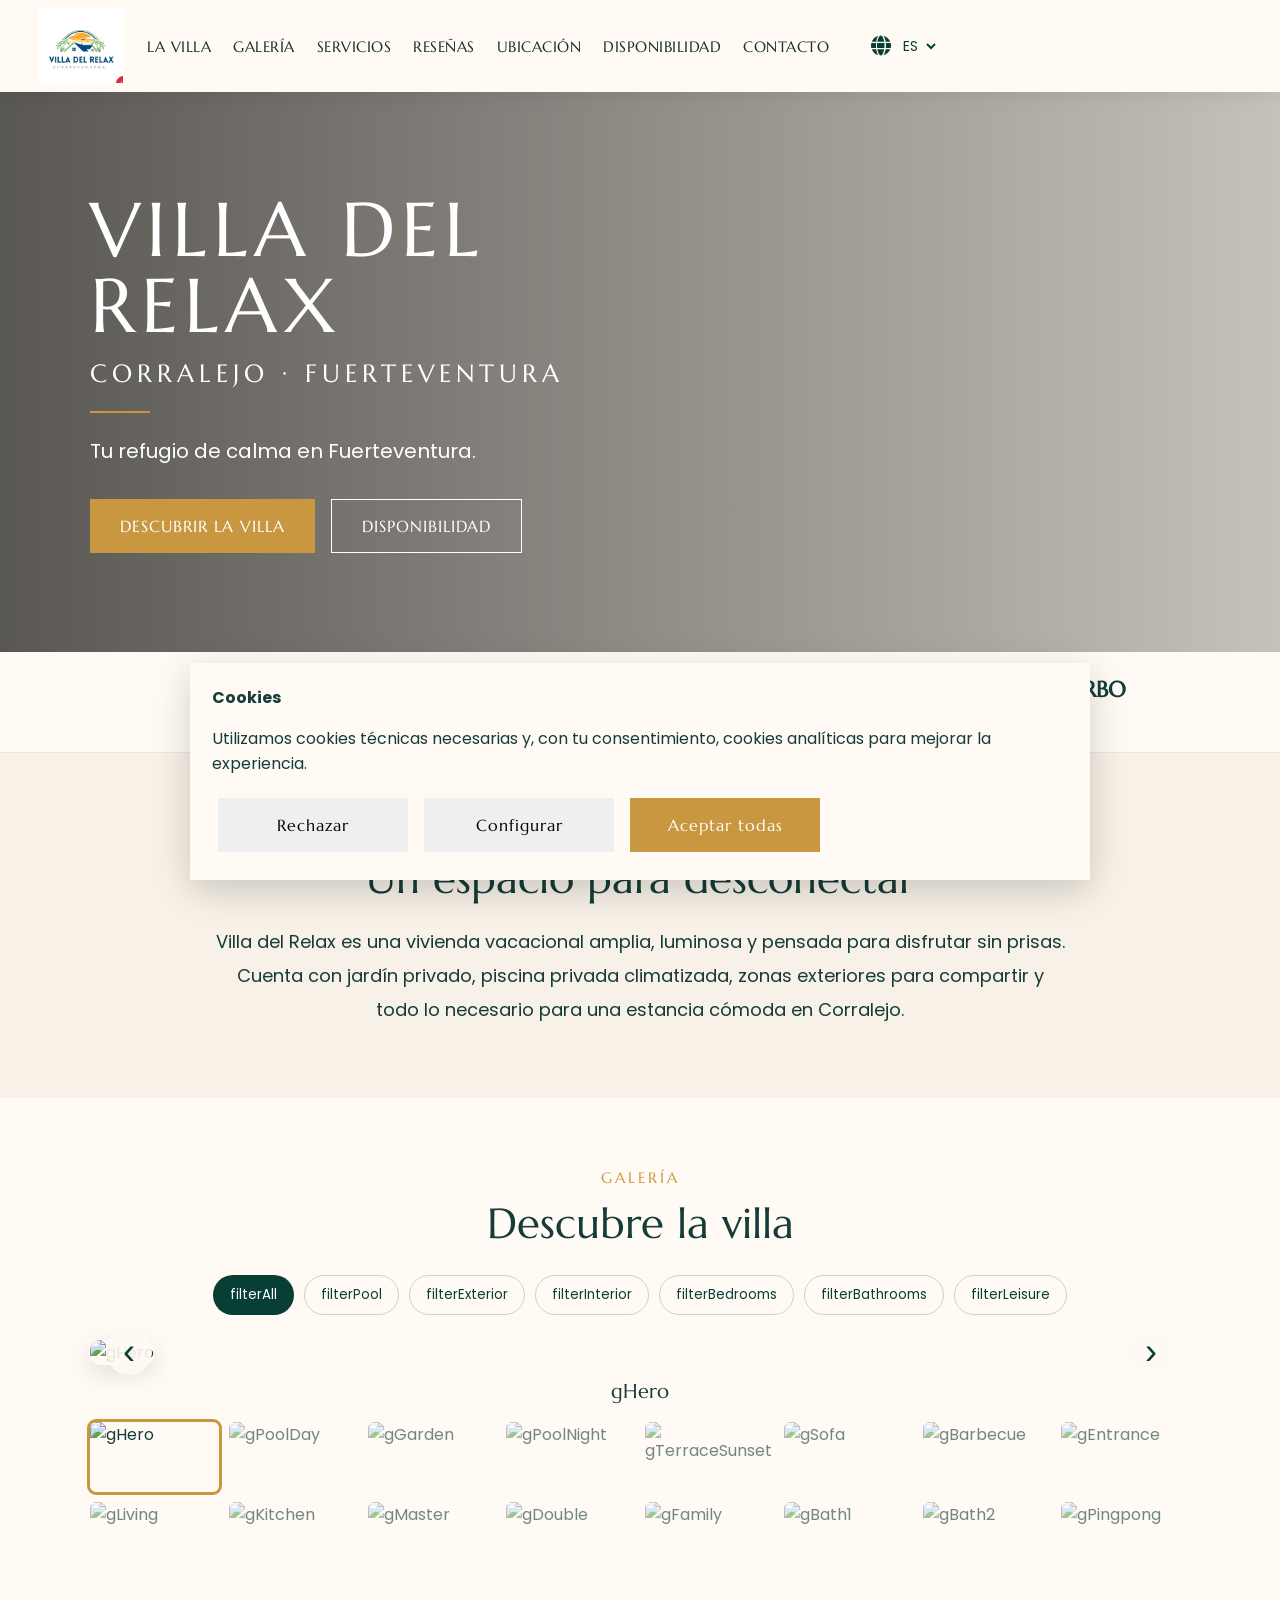
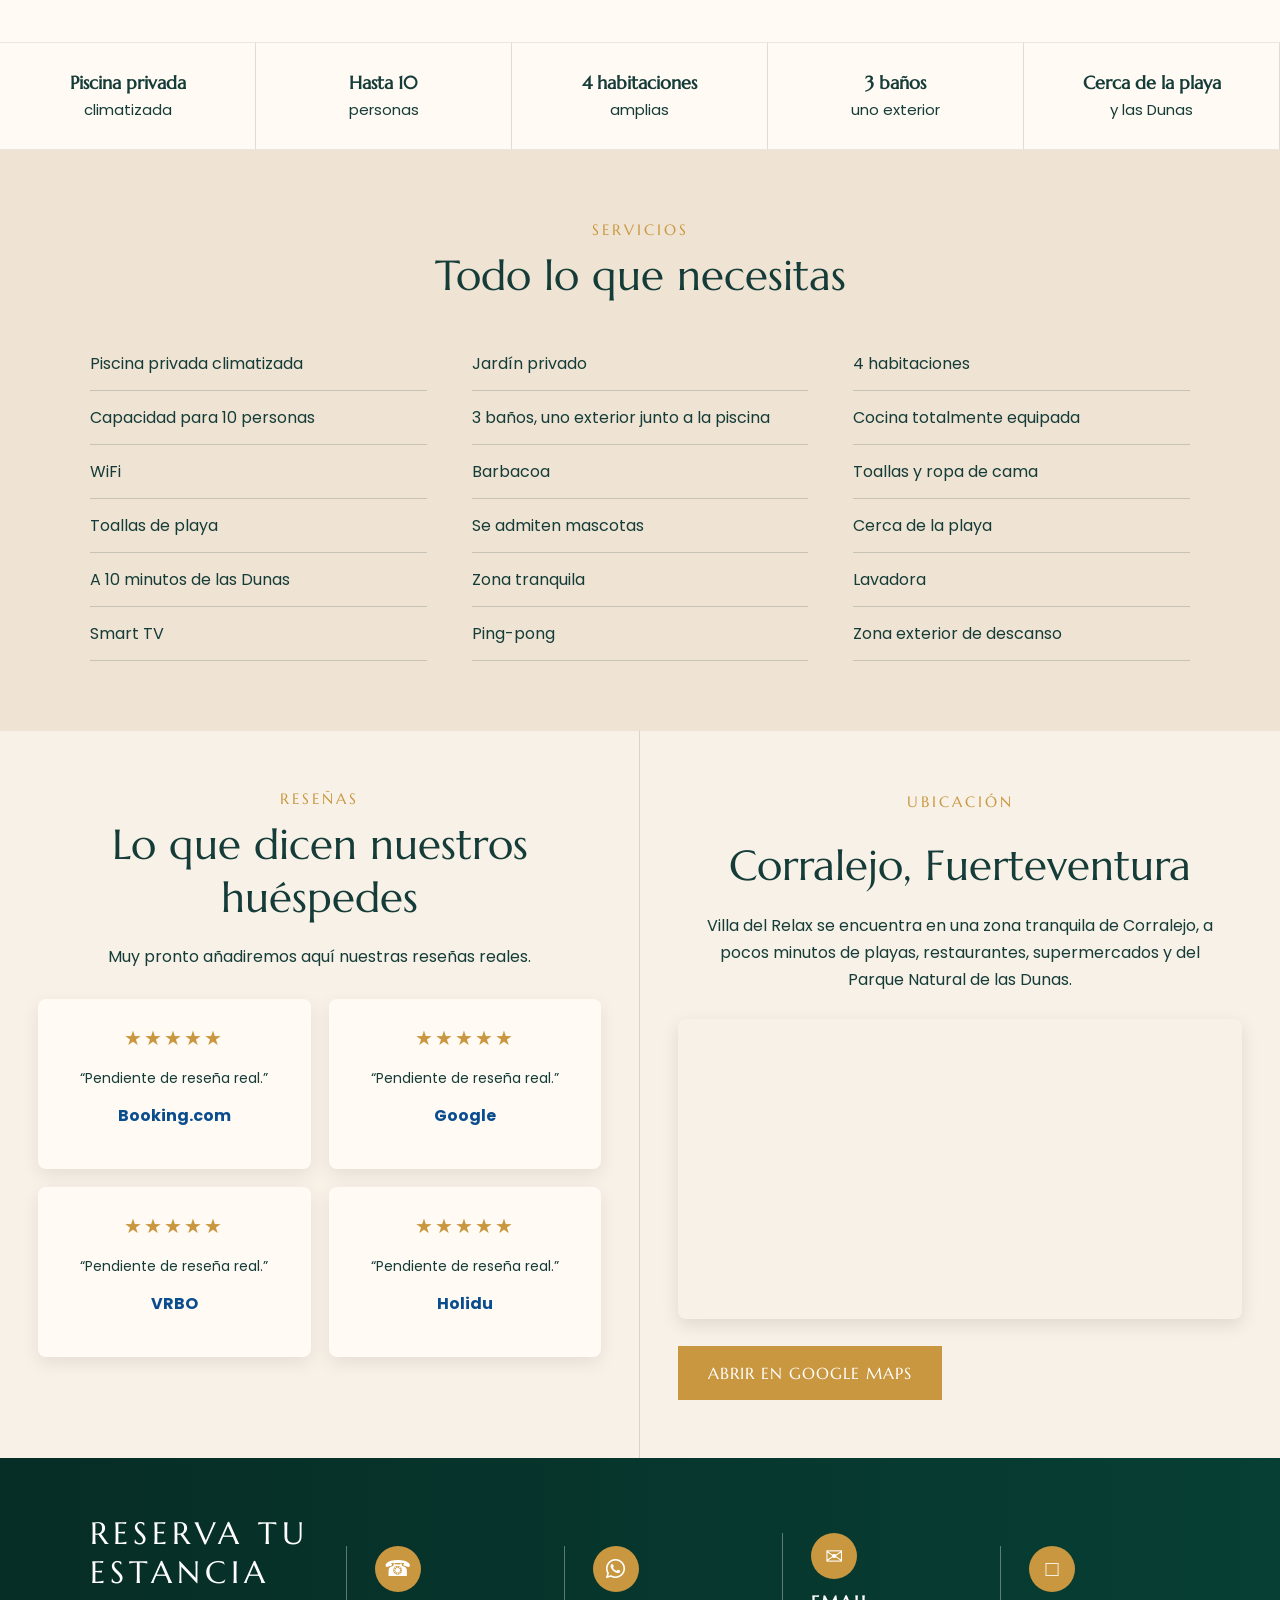
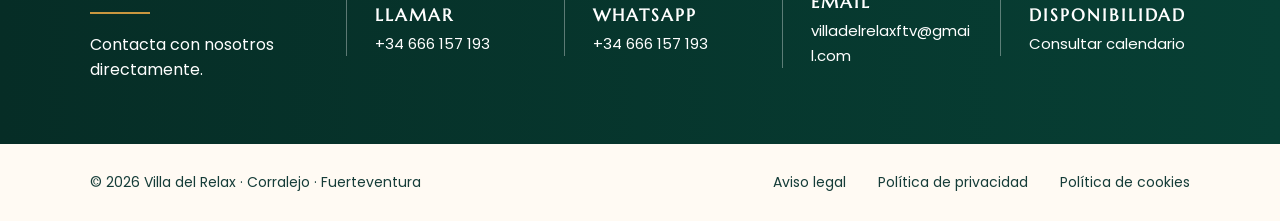
==== commit 0fd8634f: "Update index.html" ====
--- a/index.html
+++ b/index.html
@@ -33,19 +33,20 @@
   <a href="#contacto" data-i18n="menuContacto">Contacto</a>
 </nav>
 
-  <div class="language-box">
-    <span class="globe" aria-hidden="true">
-  <i class="fa-solid fa-globe"></i>
-</span>
-    <select id="languageSelect" onchange="changeLanguage(this.value)" aria-label="Seleccionar idioma">
-      <option value="es">ES</option>
-      <option value="ca">CA</option>
-      <option value="en">EN</option>
-      <option value="de">DE</option>
-      <option value="fr">FR</option>
-      <option value="it">IT</option>
-    </select>
-  </div>
+ <div class="language-box">
+  <span class="globe" aria-hidden="true">
+    <i class="fa-solid fa-globe"></i>
+  </span>
+
+  <select id="languageSelect" aria-label="Seleccionar idioma">
+    <option value="es">ES</option>
+    <option value="ca">CA</option>
+    <option value="en">EN</option>
+    <option value="de">DE</option>
+    <option value="fr">FR</option>
+    <option value="it">IT</option>
+  </select>
+</div>
 </header>
 
 <main>
--- a/style.css
+++ b/style.css
@@ -9,7 +9,19 @@
 .mobile-toggle{display:none;background:none;border:none;color:var(--verde);font-size:30px;cursor:pointer}
 .nav{display:flex;justify-content:center;align-items:center;gap:22px}
 .nav a,.nav button{background:none;border:none;color:#162f2c;text-decoration:none;font-family:Marcellus,serif;font-size:15px;letter-spacing:.5px;cursor:pointer;white-space:nowrap}
-.language-box{display:flex;align-items:center;gap:8px}.globe{color:var(--verde);font-size:22px}
+.language-box{
+  display:flex;
+  align-items:center;
+  gap:8px;
+  transform:translateX(18px);
+}
+
+.globe{
+  color:var(--verde);
+  font-size:20px;
+  display:flex;
+  align-items:center;
+}
 select{border:none;background:transparent;font-family:Poppins,sans-serif;font-size:14px;color:var(--verde);cursor:pointer}
 .hero{min-height:560px;margin-top:92px;background:linear-gradient(90deg,rgba(0,0,0,.64),rgba(0,0,0,.20)),url("images/hero.jpg") center/cover no-repeat;display:flex;align-items:center;padding:85px 7%;color:white;animation:heroMove 20s ease-in-out infinite alternate}
 @keyframes heroMove{from{background-size:100%}to{background-size:106%}}
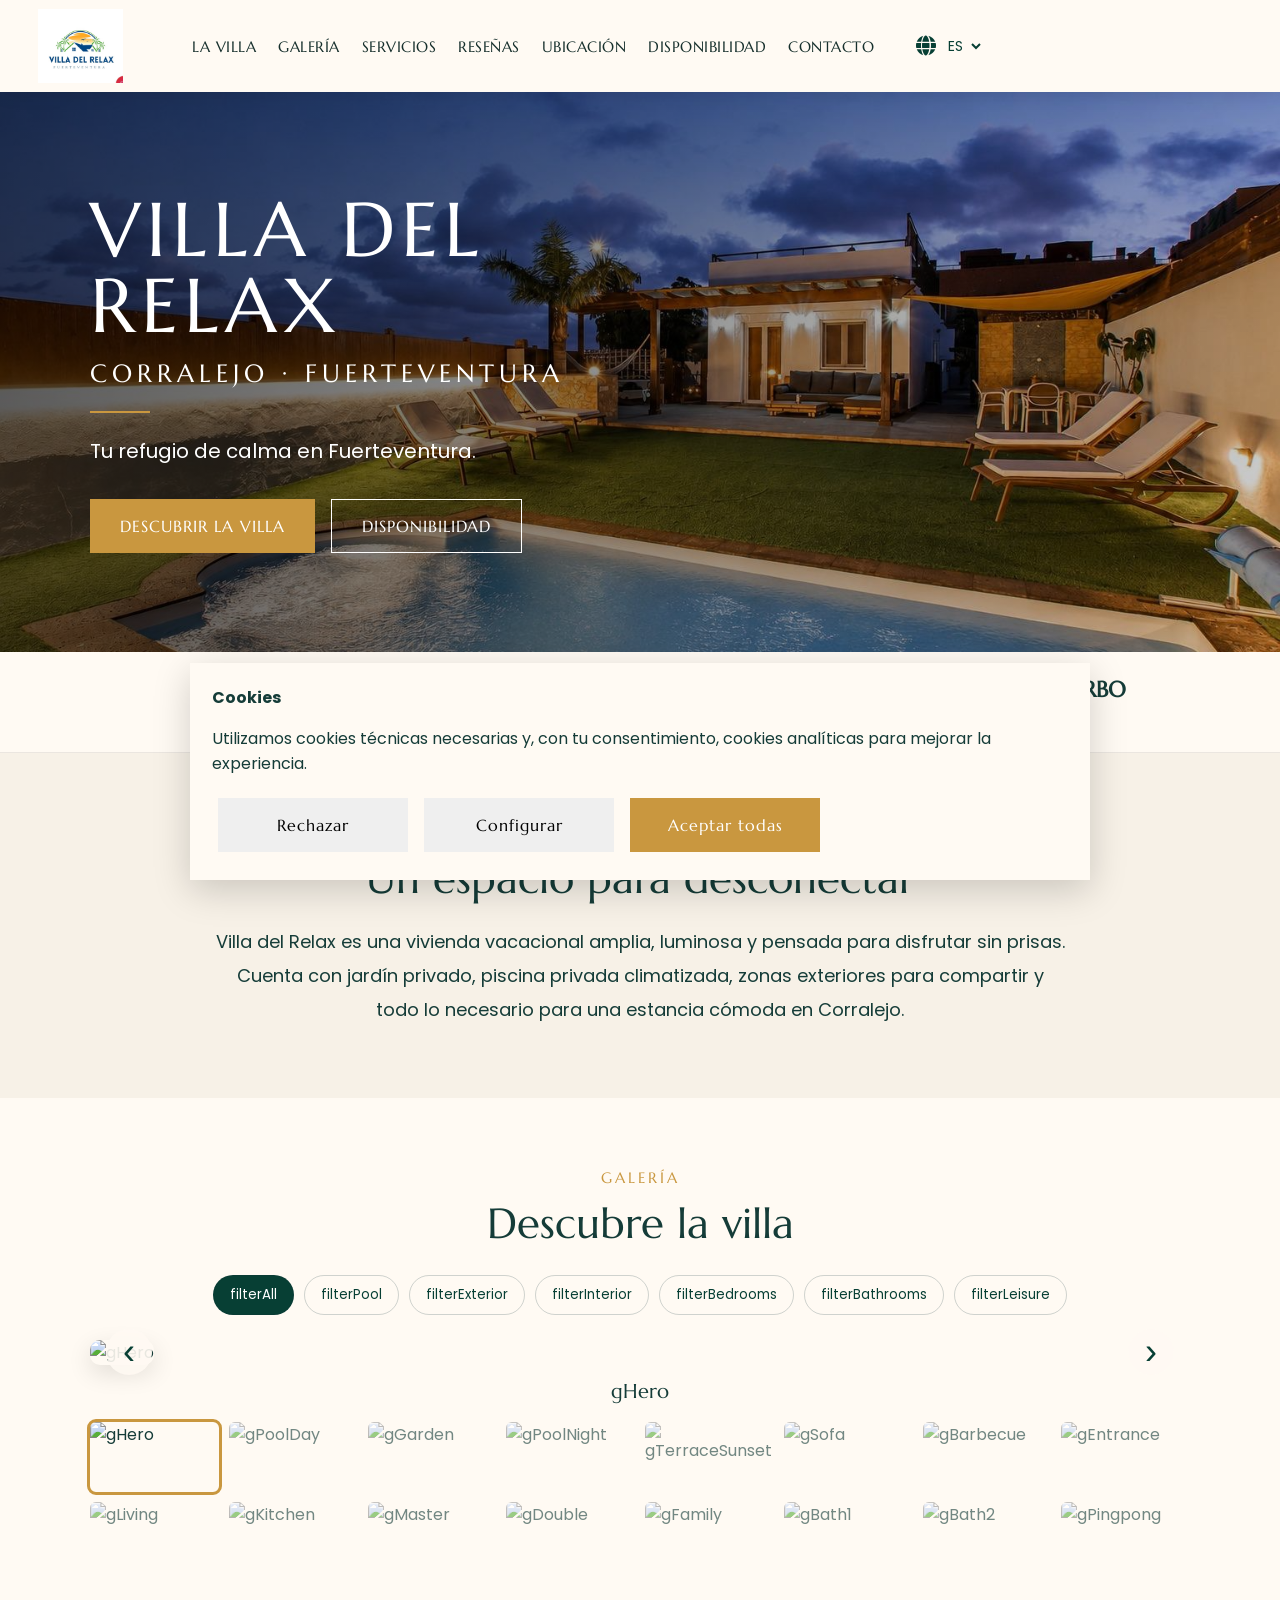
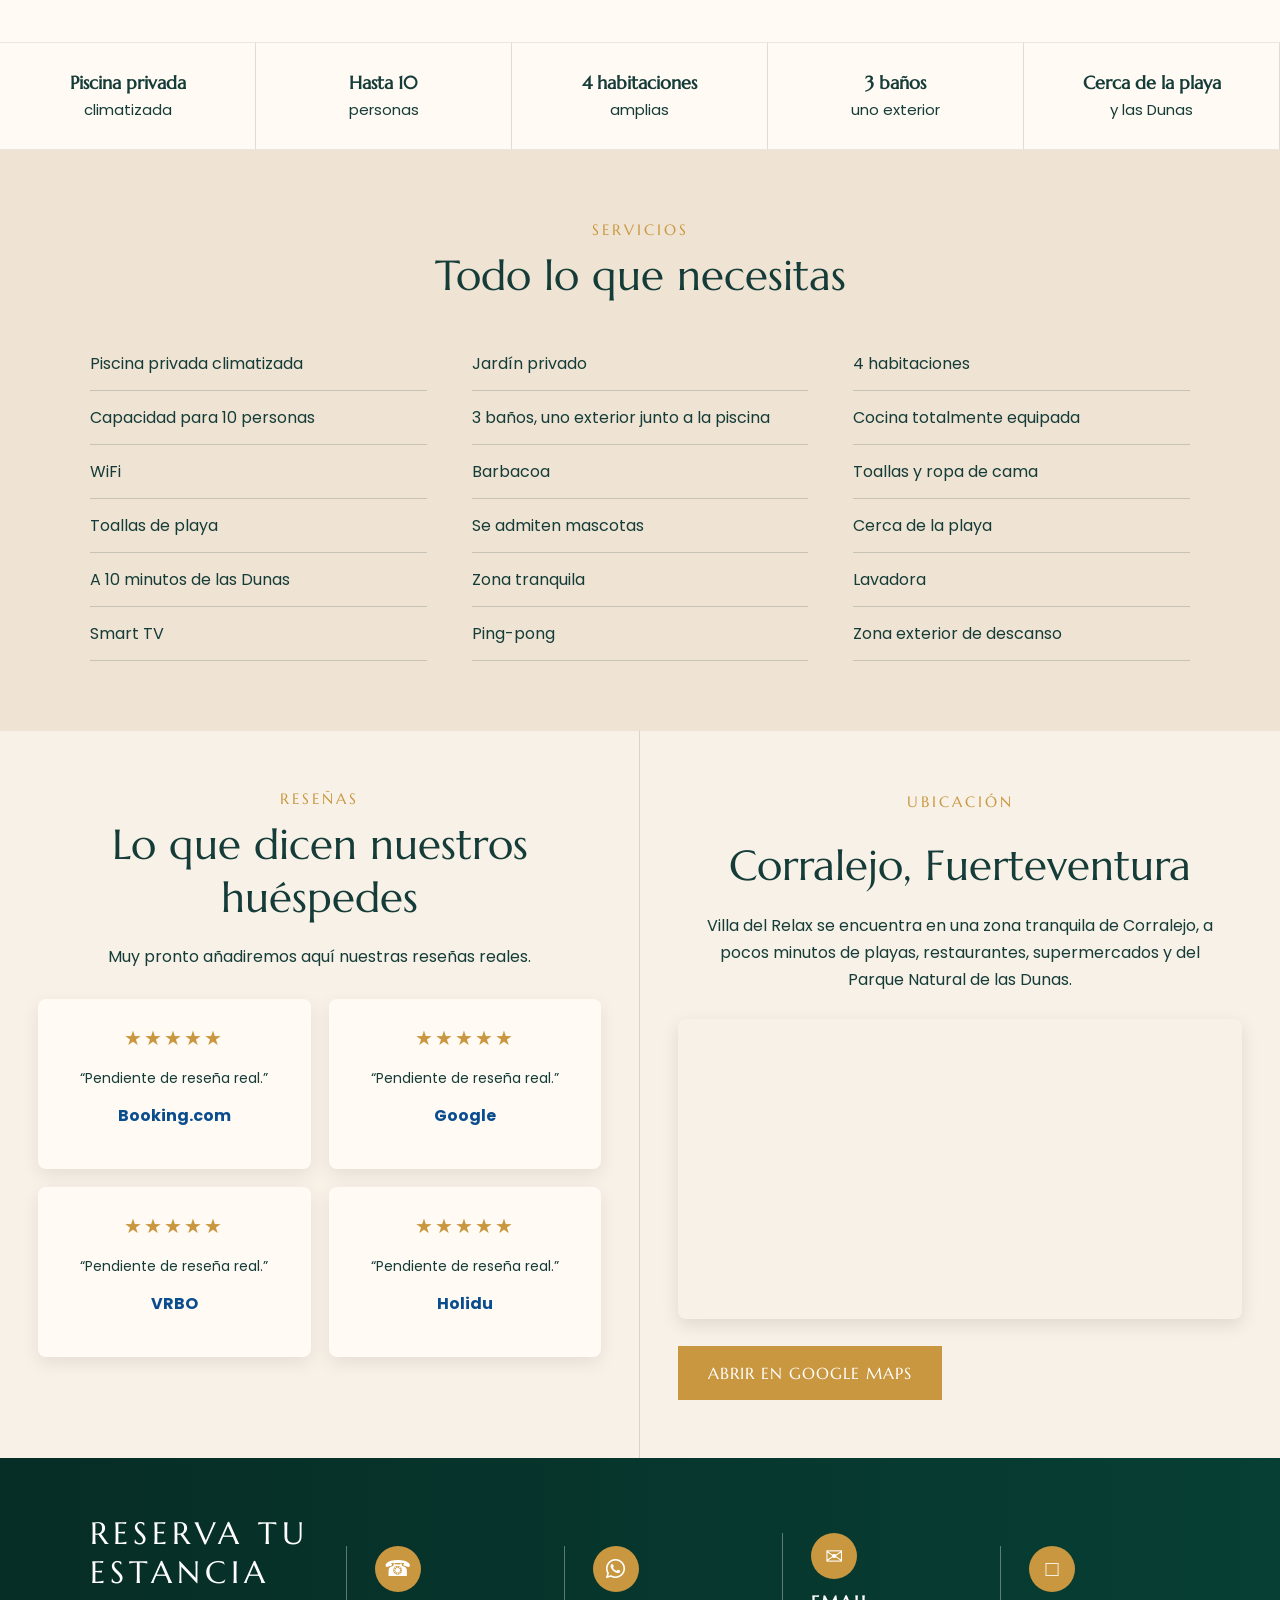
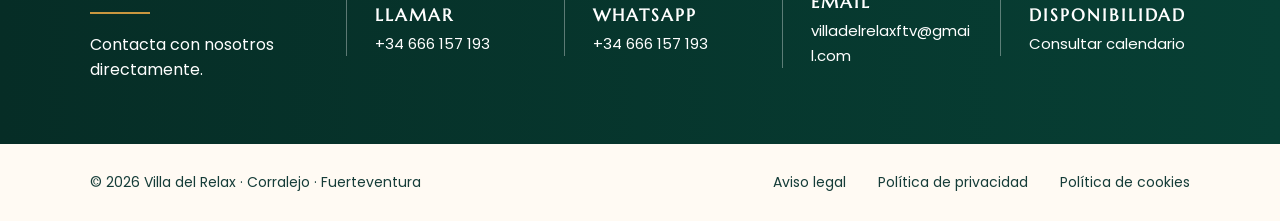
==== commit f3cfe4d1: "Update index.html" ====
--- a/index.html
+++ b/index.html
@@ -29,7 +29,7 @@
   <a href="#servicios" data-i18n="menuServicios">Servicios</a>
   <a href="#resenas" data-i18n="menuResenas">Reseñas</a>
   <a href="#ubicacion" data-i18n="menuUbicacion">Ubicación</a>
-  <a href="#disponibilidad" data-i18n="menuDisponibilidad">Disponibilidad</a>
+<a href="#contacto" data-i18n="menuDisponibilidad">Disponibilidad</a>
   <a href="#contacto" data-i18n="menuContacto">Contacto</a>
 </nav>
 
--- a/style.css
+++ b/style.css
@@ -7,7 +7,13 @@
 .header{position:fixed;top:0;width:100%;height:92px;z-index:1000;background:rgba(255,250,243,.97);display:grid;grid-template-columns:auto auto 1fr auto;align-items:center;gap:24px;padding:0 38px;box-shadow:0 2px 18px rgba(0,0,0,.08)}
 .logo{height:74px;display:block}
 .mobile-toggle{display:none;background:none;border:none;color:var(--verde);font-size:30px;cursor:pointer}
-.nav{display:flex;justify-content:center;align-items:center;gap:22px}
+.nav{
+  display:flex;
+  justify-content:center;
+  align-items:center;
+  gap:22px;
+  margin-left:45px;
+}
 .nav a,.nav button{background:none;border:none;color:#162f2c;text-decoration:none;font-family:Marcellus,serif;font-size:15px;letter-spacing:.5px;cursor:pointer;white-space:nowrap}
 .language-box{
   display:flex;
@@ -23,7 +29,16 @@
   align-items:center;
 }
 select{border:none;background:transparent;font-family:Poppins,sans-serif;font-size:14px;color:var(--verde);cursor:pointer}
-.hero{min-height:560px;margin-top:92px;background:linear-gradient(90deg,rgba(0,0,0,.64),rgba(0,0,0,.20)),url("images/hero.jpg") center/cover no-repeat;display:flex;align-items:center;padding:85px 7%;color:white;animation:heroMove 20s ease-in-out infinite alternate}
+.hero{
+min-height:560px;
+margin-top:92px;
+background:linear-gradient(90deg,rgba(0,0,0,.64),rgba(0,0,0,.20)),url("hero.jpg") center/cover no-repeat;
+display:flex;
+align-items:center;
+padding:85px 7%;
+color:white;
+animation:heroMove 20s ease-in-out infinite alternate
+}
 @keyframes heroMove{from{background-size:100%}to{background-size:106%}}
 .hero-content{max-width:650px}.hero h1{font-family:Marcellus,serif;font-size:76px;line-height:1;letter-spacing:6px;margin:0 0 14px;font-weight:400}.hero h2{font-family:Marcellus,serif;letter-spacing:5px;font-size:25px;margin:0 0 22px;font-weight:400}
 .gold-line{width:60px;height:2px;background:var(--dorado);margin:18px 0}.hero p{font-size:20px;line-height:1.8;max-width:430px}
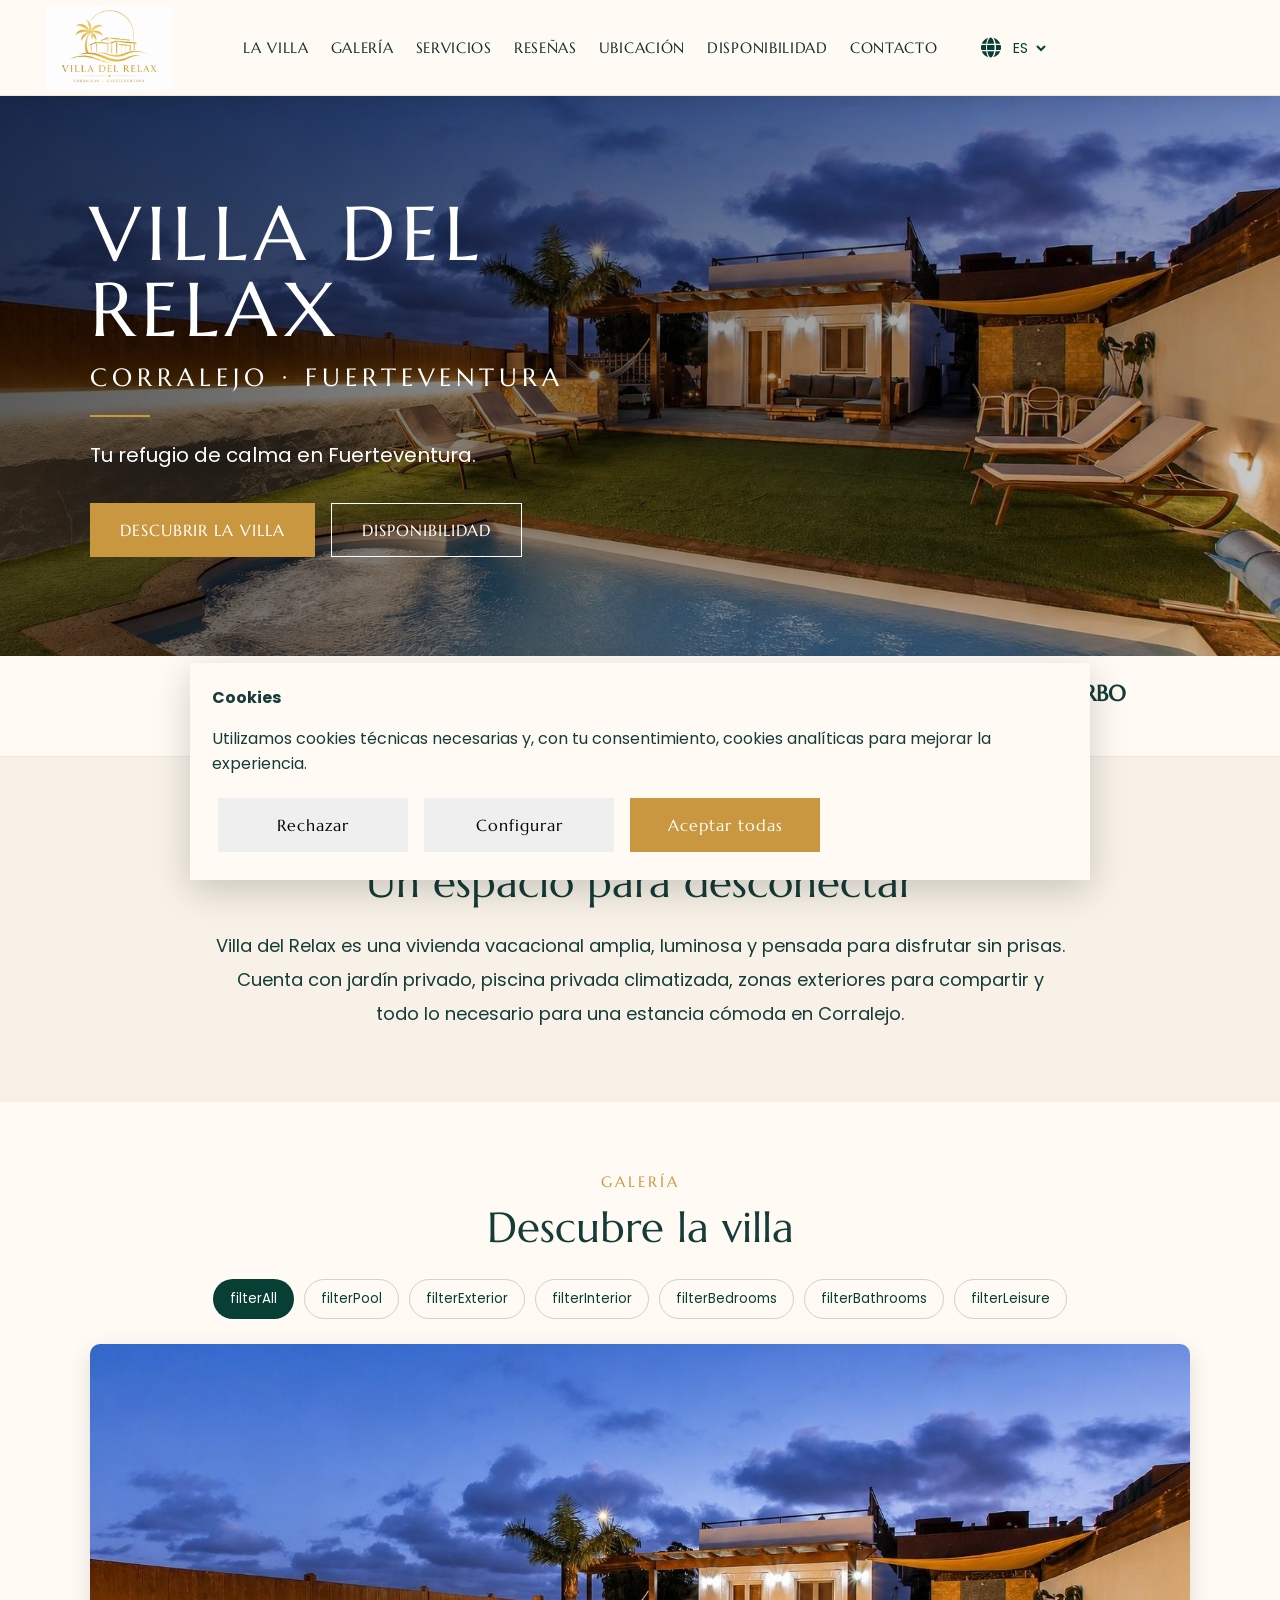
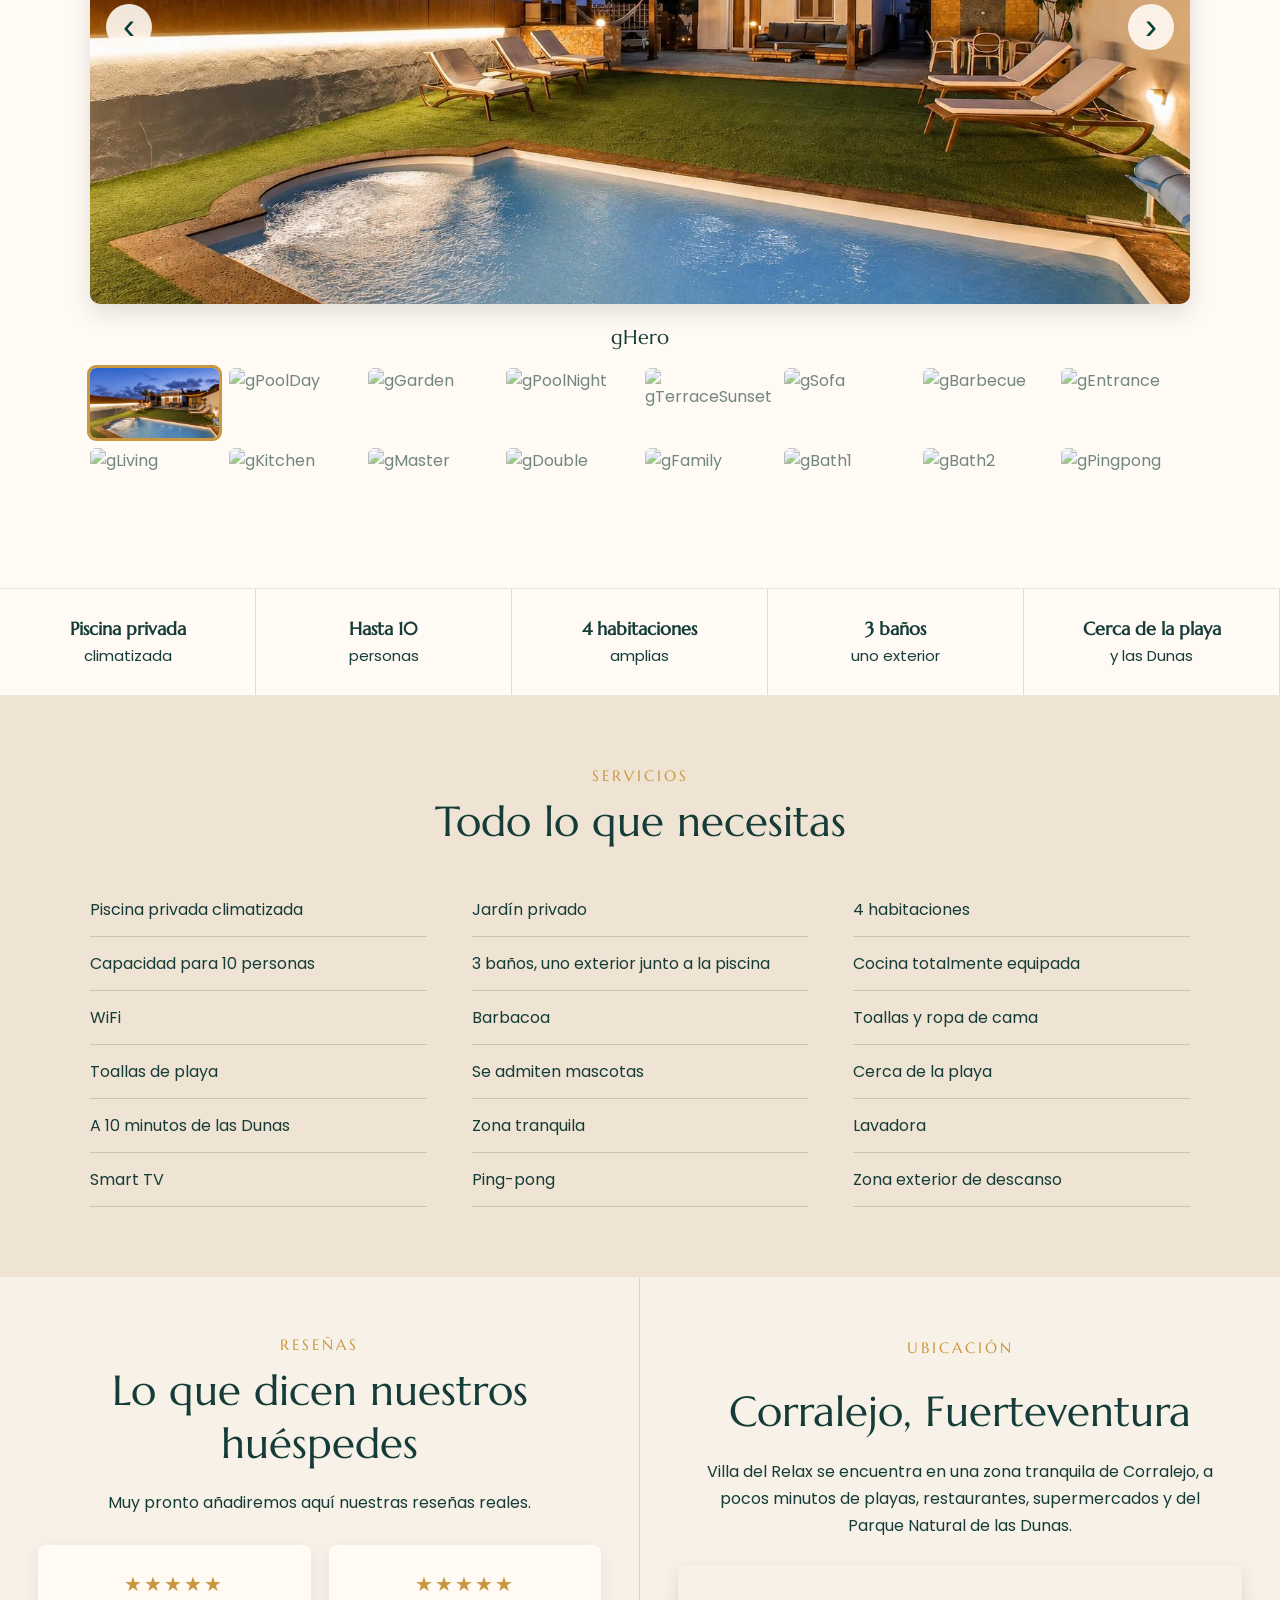
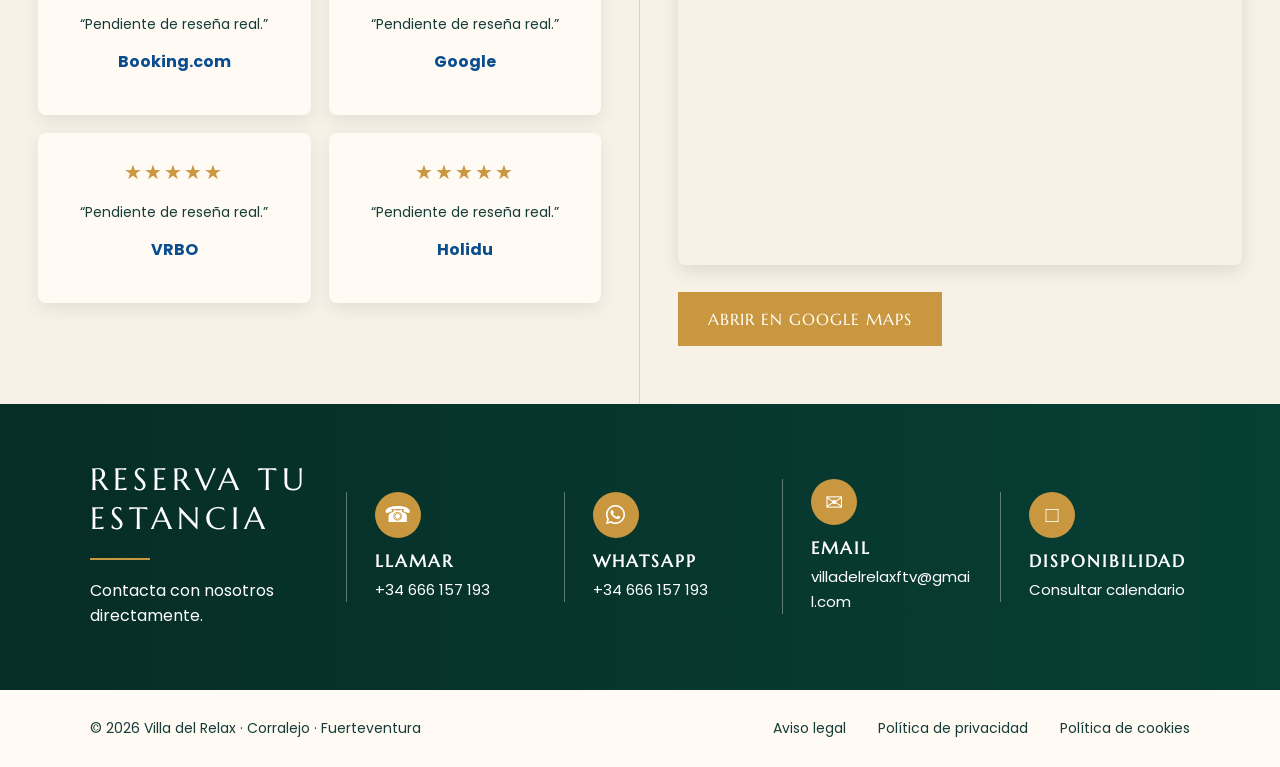
==== commit d56ca226: "Update index.html" ====
--- a/index.html
+++ b/index.html
@@ -24,29 +24,29 @@
   <button class="mobile-toggle" type="button" onclick="toggleMobileMenu()" aria-label="Abrir menú">☰</button>
 
   <nav class="nav" id="mainNav">
-  <a href="#villa" data-i18n="menuVilla">La Villa</a>
-  <a href="#galeria" data-i18n="menuGaleria">Galería</a>
-  <a href="#servicios" data-i18n="menuServicios">Servicios</a>
-  <a href="#resenas" data-i18n="menuResenas">Reseñas</a>
-  <a href="#ubicacion" data-i18n="menuUbicacion">Ubicación</a>
-<a href="#contacto" data-i18n="menuDisponibilidad">Disponibilidad</a>
-  <a href="#contacto" data-i18n="menuContacto">Contacto</a>
-</nav>
-
- <div class="language-box">
-  <span class="globe" aria-hidden="true">
-    <i class="fa-solid fa-globe"></i>
-  </span>
-
-  <select id="languageSelect" aria-label="Seleccionar idioma">
-    <option value="es">ES</option>
-    <option value="ca">CA</option>
-    <option value="en">EN</option>
-    <option value="de">DE</option>
-    <option value="fr">FR</option>
-    <option value="it">IT</option>
-  </select>
-</div>
+    <a href="#villa" data-i18n="menuVilla">La Villa</a>
+    <a href="#galeria" data-i18n="menuGaleria">Galería</a>
+    <a href="#servicios" data-i18n="menuServicios">Servicios</a>
+    <a href="#resenas" data-i18n="menuResenas">Reseñas</a>
+    <a href="#ubicacion" data-i18n="menuUbicacion">Ubicación</a>
+    <a href="#contacto" data-i18n="menuDisponibilidad">Disponibilidad</a>
+    <a href="#contacto" data-i18n="menuContacto">Contacto</a>
+  </nav>
+
+  <div class="language-box">
+    <span class="globe" aria-hidden="true">
+      <i class="fa-solid fa-globe"></i>
+    </span>
+
+    <select id="languageSelect" aria-label="Seleccionar idioma">
+      <option value="es">ES</option>
+      <option value="ca">CA</option>
+      <option value="en">EN</option>
+      <option value="de">DE</option>
+      <option value="fr">FR</option>
+      <option value="it">IT</option>
+    </select>
+  </div>
 </header>
 
 <main>
@@ -87,7 +87,36 @@
     </div>
 
     <div class="gallery-caption" id="galleryCaption"></div>
-    <div class="gallery-thumbs" id="galleryThumbs"></div>
+
+    <!-- IMÁGENES AÑADIDAS AQUÍ -->
+    <div class="gallery-thumbs" id="galleryThumbs">
+      <img src="images/hero.jpg" alt="Villa del Relax" class="thumb active" onclick="selectPhoto(0)">
+      <img src="images/gBarbecue.jpg" alt="Barbacoa" class="thumb" onclick="selectPhoto(1)">
+      <img src="images/gBath1.jpg" alt="Baño 1" class="thumb" onclick="selectPhoto(2)">
+      <img src="images/gBatht2.jpg" alt="Baño 2" class="thumb" onclick="selectPhoto(3)">
+      <img src="images/gDouble.jpg" alt="Habitación Doble" class="thumb" onclick="selectPhoto(4)">
+      <img src="images/gDouble2.jpg" alt="Habitación Doble 2" class="thumb" onclick="selectPhoto(5)">
+      <img src="images/gEntrance.jpg" alt="Entrada" class="thumb" onclick="selectPhoto(6)">
+      <img src="images/gExterior.jpg" alt="Exterior" class="thumb" onclick="selectPhoto(7)">
+      <img src="images/gFachada.jpg" alt="Fachada" class="thumb" onclick="selectPhoto(8)">
+      <img src="images/gFamily.jpg" alt="Habitación Familiar" class="thumb" onclick="selectPhoto(9)">
+      <img src="images/gFamily2.jpg" alt="Habitación Familiar 2" class="thumb" onclick="selectPhoto(10)">
+      <img src="images/gGarden.jpg" alt="Jardín" class="thumb" onclick="selectPhoto(11)">
+      <img src="images/gKitchen1.jpg" alt="Cocina 1" class="thumb" onclick="selectPhoto(12)">
+      <img src="images/gKitchen2.jpg" alt="Cocina 2" class="thumb" onclick="selectPhoto(13)">
+      <img src="images/gLiving.jpg" alt="Salón" class="thumb" onclick="selectPhoto(14)">
+      <img src="images/gLiving2.jpg" alt="Salón 2" class="thumb" onclick="selectPhoto(15)">
+      <img src="images/gMaster.jpg" alt="Habitación Principal" class="thumb" onclick="selectPhoto(16)">
+      <img src="images/gMaster2.jpg" alt="Habitación Principal 2" class="thumb" onclick="selectPhoto(17)">
+      <img src="images/gPingpong.jpg" alt="Ping-pong" class="thumb" onclick="selectPhoto(18)">
+      <img src="images/gPoolday.jpg" alt="Piscina de día" class="thumb" onclick="selectPhoto(19)">
+      <img src="images/gPoolday2.jpg" alt="Piscina de día 2" class="thumb" onclick="selectPhoto(20)">
+      <img src="images/gPoolNight.jpg" alt="Piscina de noche" class="thumb" onclick="selectPhoto(21)">
+      <img src="images/gSofa.jpg" alt="Zona Sofá" class="thumb" onclick="selectPhoto(22)">
+      <img src="images/gSofa2.jpg" alt="Zona Sofá 2" class="thumb" onclick="selectPhoto(23)">
+      <img src="images/gTerrace.jpg" alt="Terraza" class="thumb" onclick="selectPhoto(24)">
+      <img src="images/gTerraceNight.jpg" alt="Terraza de noche" class="thumb" onclick="selectPhoto(25)">
+    </div>
   </section>
 
   <section class="quick-features">
@@ -167,12 +196,12 @@
     </div>
 
     <div class="contact-item">
-  <a class="contact-icon" href="https://wa.me/34666157193" target="_blank" rel="noopener" aria-label="WhatsApp">
-    <i class="fa-brands fa-whatsapp"></i>
-  </a>
-  <strong>WHATSAPP</strong>
-  <span>+34 666 157 193</span>
-</div>
+      <a class="contact-icon" href="https://wa.me/34666157193" target="_blank" rel="noopener" aria-label="WhatsApp">
+        <i class="fa-brands fa-whatsapp"></i>
+      </a>
+      <strong>WHATSAPP</strong>
+      <span>+34 666 157 193</span>
+    </div>
 
     <div class="contact-item">
       <a class="contact-icon" href="mailto:villadelrelaxftv@gmail.com" aria-label="Email">✉</a>
--- a/style.css
+++ b/style.css
@@ -4,8 +4,25 @@
 *{box-sizing:border-box}
 html{scroll-behavior:smooth}
 body{margin:0;font-family:Poppins,sans-serif;background:var(--arena);color:var(--texto)}
-.header{position:fixed;top:0;width:100%;height:92px;z-index:1000;background:rgba(255,250,243,.97);display:grid;grid-template-columns:auto auto 1fr auto;align-items:center;gap:24px;padding:0 38px;box-shadow:0 2px 18px rgba(0,0,0,.08)}
-.logo{height:74px;display:block}
+.header{
+  position:fixed;
+  top:0;
+  width:100%;
+  height:96px;
+  z-index:1000;
+  background:rgba(255,250,243,.98);
+  display:grid;
+  grid-template-columns:auto auto 1fr auto;
+  align-items:center;
+  gap:26px;
+  padding:0 46px;
+  box-shadow:0 3px 20px rgba(0,0,0,.10);
+  border-bottom:1px solid rgba(201,151,63,.20);
+}
+.logo{
+    height:84px;
+    display:block;
+}
 .mobile-toggle{display:none;background:none;border:none;color:var(--verde);font-size:30px;cursor:pointer}
 .nav{
   display:flex;
@@ -14,7 +31,38 @@
   gap:22px;
   margin-left:45px;
 }
-.nav a,.nav button{background:none;border:none;color:#162f2c;text-decoration:none;font-family:Marcellus,serif;font-size:15px;letter-spacing:.5px;cursor:pointer;white-space:nowrap}
+.nav a,.nav button{
+  background:none;
+  border:none;
+  color:#162f2c;
+  text-decoration:none;
+  font-family:Marcellus,serif;
+  font-size:15px;
+  letter-spacing:.7px;
+  cursor:pointer;
+  white-space:nowrap;
+  position:relative;
+  padding:10px 0;
+  transition:color .3s ease;
+}
+.nav a::after{
+  content:"";
+  position:absolute;
+  left:0;
+  bottom:4px;
+  width:0;
+  height:2px;
+  background:var(--dorado);
+  transition:width .3s ease;
+}
+
+.nav a:hover{
+  color:var(--dorado);
+}
+
+.nav a:hover::after{
+  width:100%;
+}
 .language-box{
   display:flex;
   align-items:center;
@@ -31,7 +79,7 @@
 select{border:none;background:transparent;font-family:Poppins,sans-serif;font-size:14px;color:var(--verde);cursor:pointer}
 .hero{
 min-height:560px;
-margin-top:92px;
+margin-top:96px;
 background:linear-gradient(90deg,rgba(0,0,0,.64),rgba(0,0,0,.20)),url("hero.jpg") center/cover no-repeat;
 display:flex;
 align-items:center;
@@ -57,6 +105,10 @@
 .popup{display:none;position:fixed;inset:0;background:rgba(0,0,0,.65);z-index:3000;align-items:center;justify-content:center}.popup-box{background:var(--blanco);color:var(--texto);max-width:460px;margin:20px;padding:38px;text-align:center}
 .cookies{display:none;position:fixed;left:20px;right:20px;bottom:20px;max-width:900px;margin:auto;background:var(--blanco);color:var(--texto);padding:22px;z-index:4000;box-shadow:0 10px 35px rgba(0,0,0,.18)}.cookies button{margin:6px}
 .lightbox{display:none;position:fixed;inset:0;background:rgba(0,0,0,.92);z-index:5000;align-items:center;justify-content:center}.lightbox img{max-width:90vw;max-height:82vh;object-fit:contain}.lightbox-close,.lightbox-arrow{position:absolute;border:none;background:rgba(255,255,255,.14);color:white;cursor:pointer}.lightbox-close{top:20px;right:24px;font-size:42px;background:transparent}.lightbox-arrow{top:50%;transform:translateY(-50%);width:52px;height:52px;border-radius:50%;font-size:40px}.lightbox-arrow.left{left:28px}.lightbox-arrow.right{right:28px}.lightbox-counter{position:absolute;bottom:24px;color:white;font-family:Poppins}
-@media(max-width:1100px){.nav{gap:14px}.nav a,.nav button{font-size:14px}.logo{height:62px}}
+@media(max-width:1100px){
+    .nav{gap:14px}
+    .nav a,.nav button{font-size:14px}
+    .logo{height:70px}
+}
 @media(max-width:950px){.header{grid-template-columns:auto 1fr auto;padding:0 18px}.mobile-toggle{display:block}.nav{display:none;position:absolute;top:92px;left:0;right:0;background:var(--blanco);box-shadow:0 15px 28px rgba(0,0,0,.12);padding:18px;flex-direction:column;align-items:flex-start}.nav.open{display:flex}.logo{height:58px}.hero h1{font-size:54px}.quick-features{grid-template-columns:1fr 1fr}.split-section{grid-template-columns:1fr}.review-cards{grid-template-columns:1fr}.contact-section{grid-template-columns:1fr}.contact-item{border-left:none;padding-left:0}.footer{flex-direction:column;text-align:center}.services-grid{grid-template-columns:repeat(2,1fr);gap:0 24px;font-size:14px}.gallery-thumbs{grid-template-columns:repeat(4,1fr)}.trust-strip{grid-template-columns:1fr}}
 @media(max-width:600px){.header{height:82px}.nav{top:82px}.hero{margin-top:82px;padding:70px 28px}.hero h1{font-size:44px;letter-spacing:3px}.hero h2{font-size:18px}.gallery-viewer img{height:300px}.gallery-thumbs{grid-template-columns:repeat(3,1fr)}.gallery-thumbs img{height:64px}.quick-features{grid-template-columns:1fr}.services-grid{grid-template-columns:repeat(2,1fr);gap:0 18px;font-size:13px}.services-grid div{padding:11px 0}.contact-title h3{font-size:26px}.footer a{display:block;margin:10px 0 0}}
